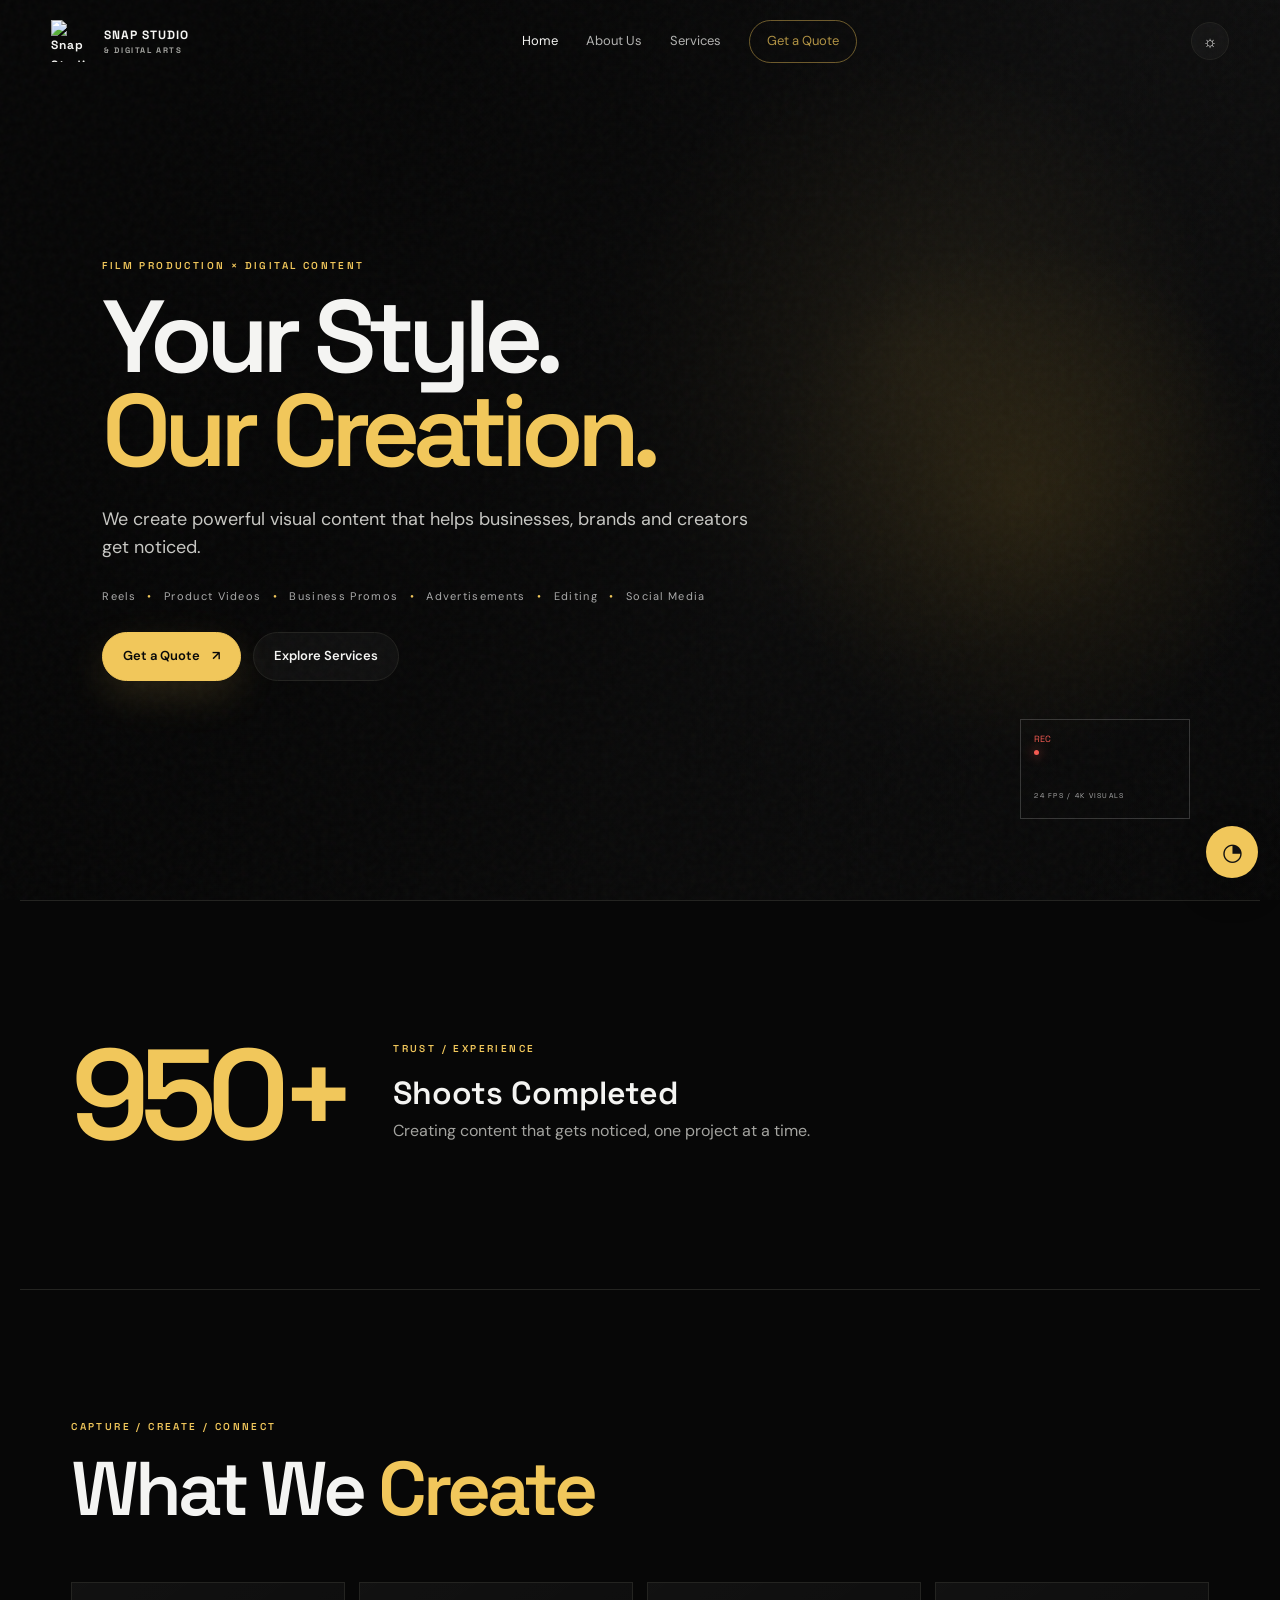
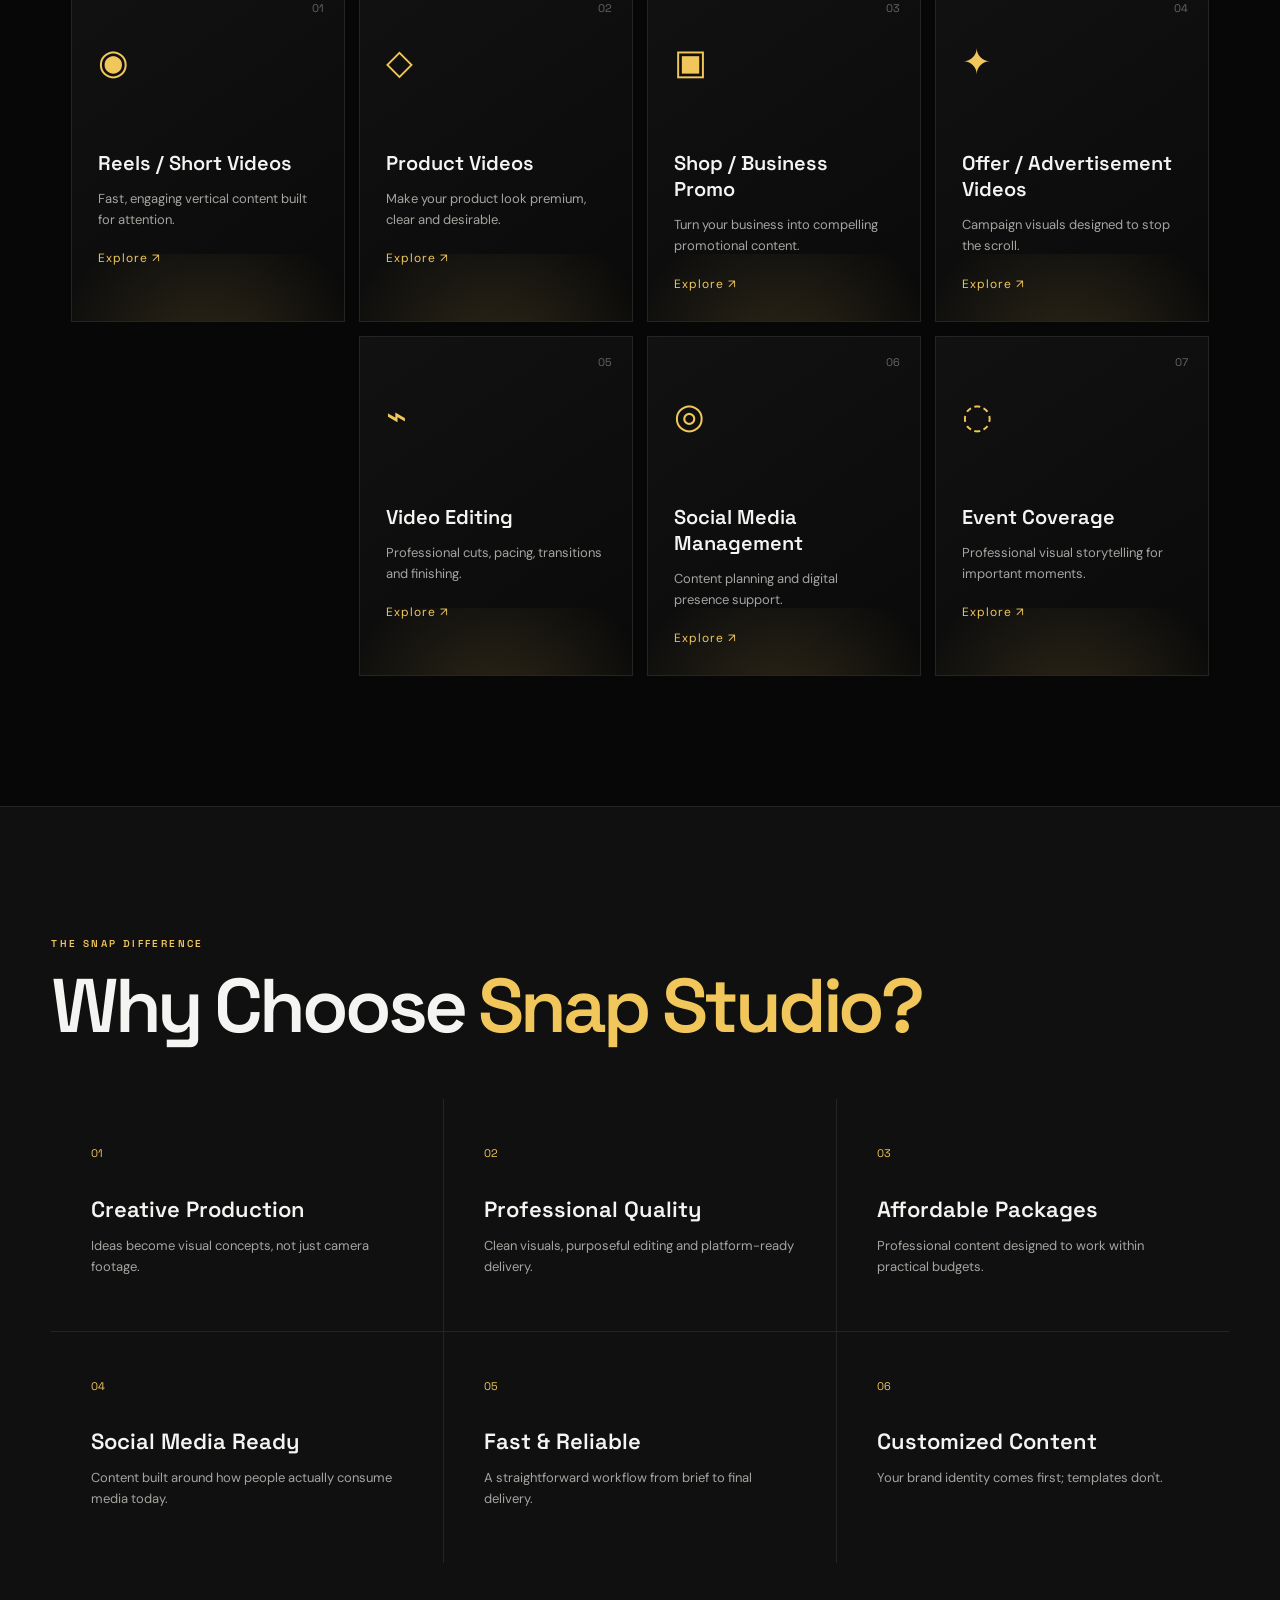
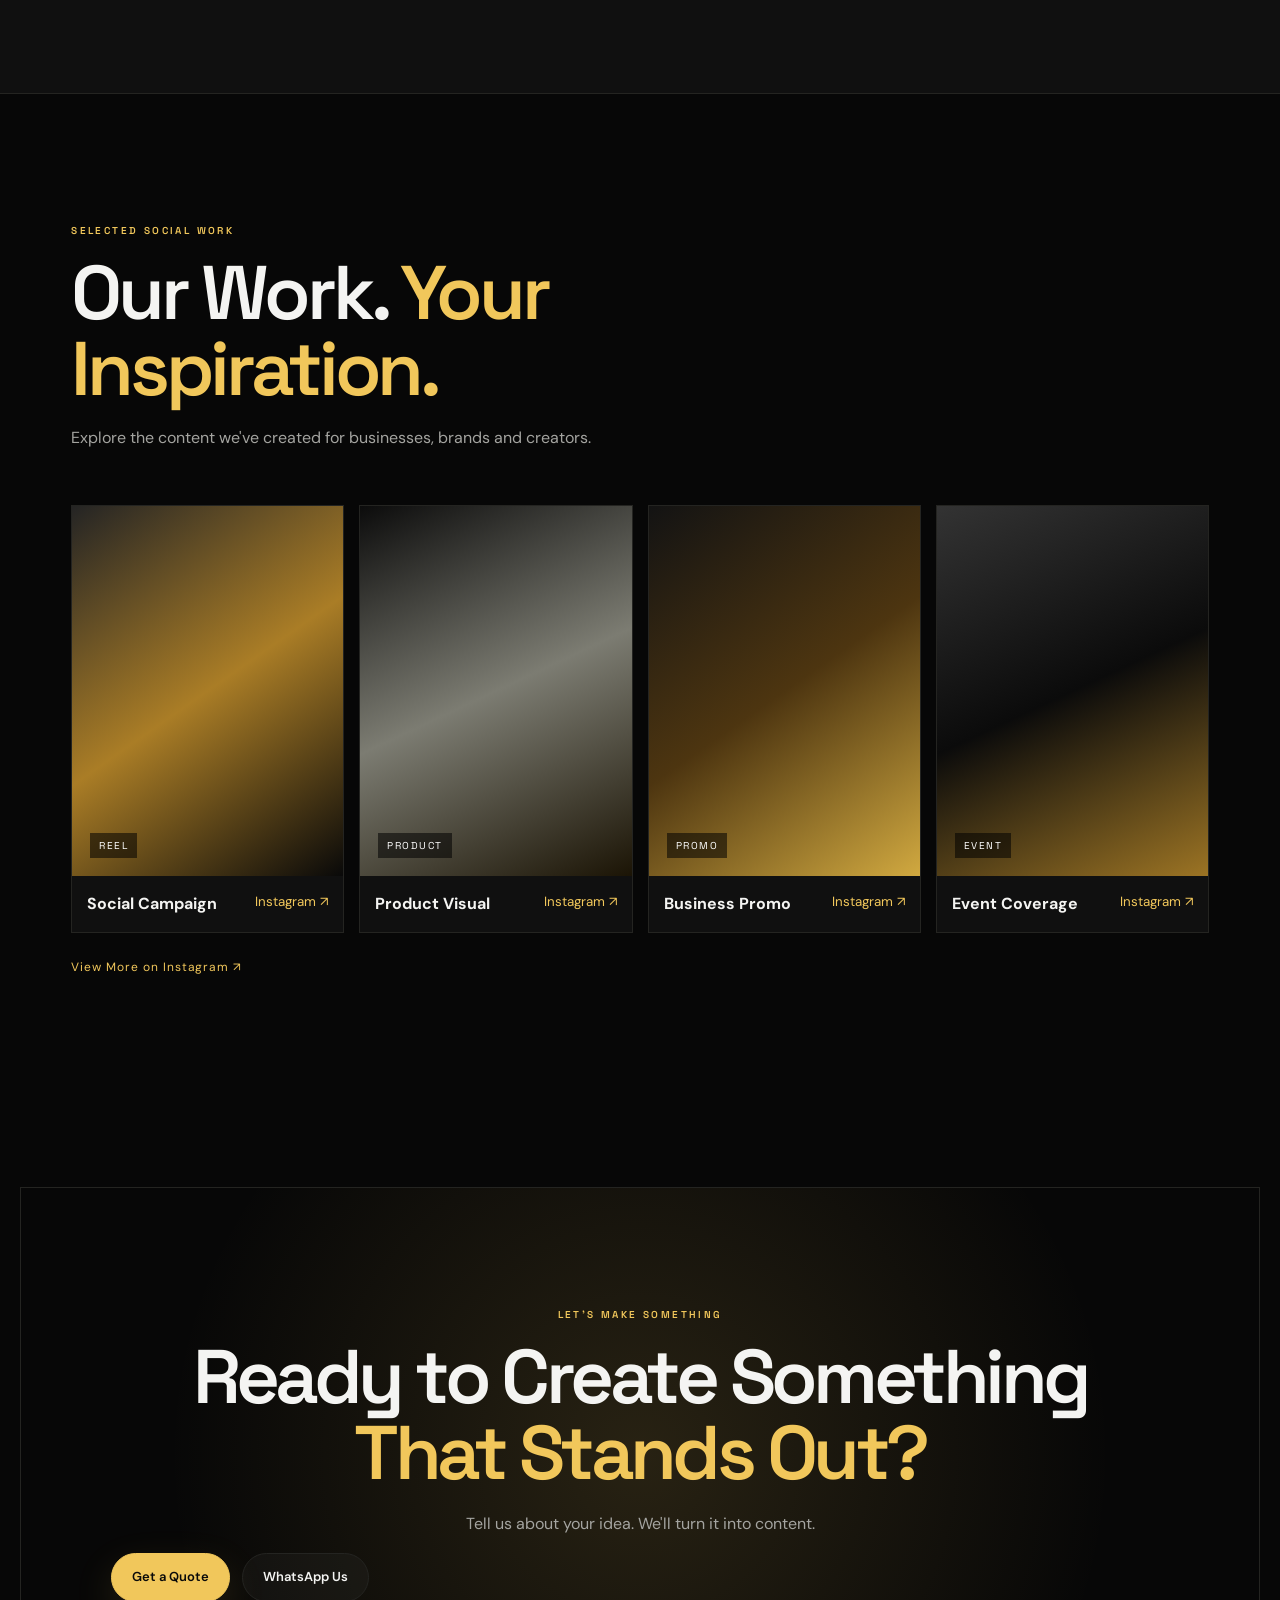
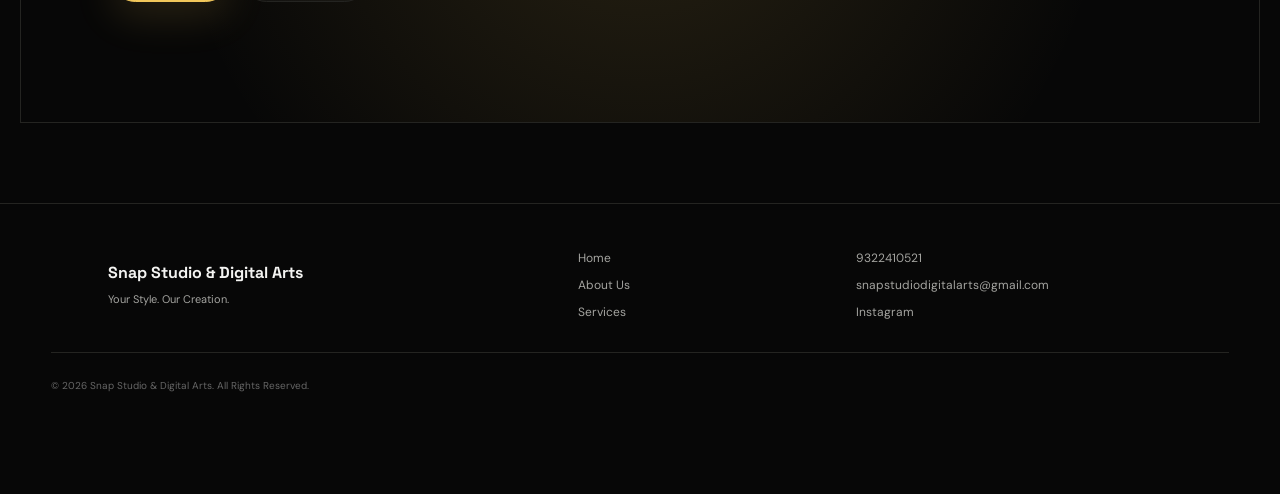
==== index.html @ 101f5b65 "Add files via upload" ====
<!doctype html>
<html lang="en">
<head>
  <meta charset="utf-8">
  <meta name="viewport" content="width=device-width, initial-scale=1">
  <title>Snap Studio & Digital Arts | Video Production & Digital Content</title>
  <meta name="description" content="Snap Studio & Digital Arts creates reels, video production, product videos, business promos, video editing, social media content and event coverage.">
  <meta property="og:title" content="Snap Studio & Digital Arts">
  <meta property="og:description" content="Your Style. Our Creation.">
  <meta property="og:type" content="website">
  <link rel="icon" href="assets/logo.svg" type="image/svg+xml">
  <link rel="preconnect" href="https://fonts.googleapis.com">
  <link rel="preconnect" href="https://fonts.gstatic.com" crossorigin>
  <link href="https://fonts.googleapis.com/css2?family=DM+Sans:wght@400;500;600;700&family=Space+Grotesk:wght@400;500;600;700&display=swap" rel="stylesheet">
  <link rel="stylesheet" href="styles.css">
</head>
<body>
<div id="loader"><img src="assets/logo.svg" alt="Snap Studio logo"><span>SNAP STUDIO</span></div>

<header class="nav">
  <a class="brand" href="index.html"><img src="assets/logo.svg" alt="Snap Studio"><span>SNAP STUDIO<small>& DIGITAL ARTS</small></span></a>
  <nav class="desktop-nav"><a class="active" href="index.html">Home</a><a href="about.html">About Us</a><a href="services.html">Services</a><a class="nav-cta" href="services.html#quote">Get a Quote</a></nav>
  <div class="nav-tools"><button id="themeToggle" aria-label="Toggle theme">☼</button><button class="menu-btn" id="menuBtn" aria-label="Open menu">☰</button></div>
</header>
<div class="mobile-menu" id="mobileMenu"><a href="index.html">Home</a><a href="about.html">About Us</a><a href="services.html">Services</a><a href="services.html#quote">Get a Quote</a></div>

<main>
<section class="hero cinematic">
  <div class="hero-bg"></div><div class="grain"></div>
  <div class="hero-content reveal">
    <div class="eyebrow">FILM PRODUCTION × DIGITAL CONTENT</div>
    <h1>Your Style.<br><em>Our Creation.</em></h1>
    <p>We create powerful visual content that helps businesses, brands and creators get noticed.</p>
    <div class="hero-tags">Reels <i>•</i> Product Videos <i>•</i> Business Promos <i>•</i> Advertisements <i>•</i> Editing <i>•</i> Social Media</div>
    <div class="actions"><a class="btn gold magnetic" href="services.html#quote">Get a Quote <span>↗</span></a><a class="btn ghost" href="services.html">Explore Services</a></div>
  </div>
  <div class="hero-frame"><span>REC</span><b></b><small>24 FPS / 4K VISUALS</small></div>
</section>

<section class="trust section">
  <div class="trust-number" data-count="1000">0+</div>
  <div><span class="eyebrow">TRUST / EXPERIENCE</span><h2>Shoots Completed</h2><p>Creating content that gets noticed, one project at a time.</p></div>
</section>

<section class="section">
  <div class="section-head reveal"><span class="eyebrow">CAPTURE / CREATE / CONNECT</span><h2>What We <em>Create</em></h2></div>
  <div class="service-grid">
    <article class="service-card reveal"><span class="num">01</span><div class="icon">◉</div><h3>Reels / Short Videos</h3><p>Fast, engaging vertical content built for attention.</p><a href="services.html#reels">Explore ↗</a></article>
    <article class="service-card reveal"><span class="num">02</span><div class="icon">◇</div><h3>Product Videos</h3><p>Make your product look premium, clear and desirable.</p><a href="services.html#additional">Explore ↗</a></article>
    <article class="service-card reveal"><span class="num">03</span><div class="icon">▣</div><h3>Shop / Business Promo</h3><p>Turn your business into compelling promotional content.</p><a href="services.html#additional">Explore ↗</a></article>
    <article class="service-card reveal"><span class="num">04</span><div class="icon">✦</div><h3>Offer / Advertisement Videos</h3><p>Campaign visuals designed to stop the scroll.</p><a href="services.html#additional">Explore ↗</a></article>
    <article class="service-card reveal"><span class="num">05</span><div class="icon">⌁</div><h3>Video Editing</h3><p>Professional cuts, pacing, transitions and finishing.</p><a href="services.html#editing">Explore ↗</a></article>
    <article class="service-card reveal"><span class="num">06</span><div class="icon">◎</div><h3>Social Media Management</h3><p>Content planning and digital presence support.</p><a href="services.html#additional">Explore ↗</a></article>
    <article class="service-card reveal"><span class="num">07</span><div class="icon">◌</div><h3>Event Coverage</h3><p>Professional visual storytelling for important moments.</p><a href="services.html#additional">Explore ↗</a></article>
  </div>
</section>

<section class="section dark-panel">
  <div class="section-head reveal"><span class="eyebrow">THE SNAP DIFFERENCE</span><h2>Why Choose <em>Snap Studio?</em></h2></div>
  <div class="feature-grid">
    <div class="feature reveal"><b>01</b><h3>Creative Production</h3><p>Ideas become visual concepts, not just camera footage.</p></div>
    <div class="feature reveal"><b>02</b><h3>Professional Quality</h3><p>Clean visuals, purposeful editing and platform-ready delivery.</p></div>
    <div class="feature reveal"><b>03</b><h3>Affordable Packages</h3><p>Professional content designed to work within practical budgets.</p></div>
    <div class="feature reveal"><b>04</b><h3>Social Media Ready</h3><p>Content built around how people actually consume media today.</p></div>
    <div class="feature reveal"><b>05</b><h3>Fast & Reliable</h3><p>A straightforward workflow from brief to final delivery.</p></div>
    <div class="feature reveal"><b>06</b><h3>Customized Content</h3><p>Your brand identity comes first; templates don't.</p></div>
  </div>
</section>

<section class="section work">
  <div class="section-head reveal"><span class="eyebrow">SELECTED SOCIAL WORK</span><h2>Our Work. <em>Your Inspiration.</em></h2><p>Explore the content we've created for businesses, brands and creators.</p></div>
  <div class="work-grid">
    <a class="work-card reveal" href="https://www.instagram.com/Snap_studio_digital_arts/" target="_blank" rel="noopener"><div class="work-img w1"><span>REEL</span></div><div><b>Social Campaign</b><small>Instagram ↗</small></div></a>
    <a class="work-card reveal" href="https://www.instagram.com/Snap_studio_digital_arts/" target="_blank" rel="noopener"><div class="work-img w2"><span>PRODUCT</span></div><div><b>Product Visual</b><small>Instagram ↗</small></div></a>
    <a class="work-card reveal" href="https://www.instagram.com/Snap_studio_digital_arts/" target="_blank" rel="noopener"><div class="work-img w3"><span>PROMO</span></div><div><b>Business Promo</b><small>Instagram ↗</small></div></a>
    <a class="work-card reveal" href="https://www.instagram.com/Snap_studio_digital_arts/" target="_blank" rel="noopener"><div class="work-img w4"><span>EVENT</span></div><div><b>Event Coverage</b><small>Instagram ↗</small></div></a>
  </div>
  <a class="text-link" href="https://www.instagram.com/Snap_studio_digital_arts/" target="_blank" rel="noopener">View More on Instagram ↗</a>
</section>

<section class="cta cinematic reveal">
  <div class="cta-glow"></div><span class="eyebrow">LET'S MAKE SOMETHING</span><h2>Ready to Create Something<br><em>That Stands Out?</em></h2><p>Tell us about your idea. We'll turn it into content.</p><div class="actions"><a class="btn gold magnetic" href="services.html#quote">Get a Quote</a><a class="btn ghost" href="https://wa.me/919322410521?text=Hi%20Snap%20Studio%20%26%20Digital%20Arts%2C%20I%20would%20like%20to%20discuss%20a%20project." target="_blank">WhatsApp Us</a></div>
</section>
</main>

<footer><div class="footer-brand"><img src="assets/logo.svg" alt=""><div><strong>Snap Studio & Digital Arts</strong><span>Your Style. Our Creation.</span></div></div><div class="footer-links"><a href="index.html">Home</a><a href="about.html">About Us</a><a href="services.html">Services</a></div><div class="footer-contact"><a href="tel:+919322410521">9322410521</a><a href="mailto:snapstudiodigitalarts@gmail.com">snapstudiodigitalarts@gmail.com</a><a href="https://www.instagram.com/Snap_studio_digital_arts/" target="_blank">Instagram</a></div><div class="copyright">© 2026 Snap Studio & Digital Arts. All Rights Reserved.</div></footer>
<div class="mobile-bar"><a href="https://wa.me/919322410521" target="_blank">WhatsApp</a><a href="tel:+919322410521">Call</a><a href="services.html#quote">Get Quote</a></div>
<a class="wa-float" href="https://wa.me/919322410521" target="_blank" aria-label="WhatsApp">◔</a>
<script src="script.js"></script>
</body></html>
---- styles.css ----
:root{--bg:#070707;--panel:#101010;--text:#f4f4f2;--muted:#a4a4a0;--line:#242421;--gold:#f1c75b;--gold2:#b88920;--shadow:0 30px 90px rgba(0,0,0,.4);--max:1240px}
*{box-sizing:border-box}html{scroll-behavior:smooth}body{margin:0;background:var(--bg);color:var(--text);font-family:"DM Sans",sans-serif;line-height:1.6;overflow-x:hidden}body.light{--bg:#f5f3ee;--panel:#fff;--text:#111;--muted:#5e5e5a;--line:#ddd9cf;--shadow:0 30px 90px rgba(0,0,0,.12)}
a{color:inherit;text-decoration:none}button,input,select,textarea{font:inherit}.nav{position:fixed;top:0;left:0;right:0;z-index:50;display:flex;align-items:center;justify-content:space-between;padding:20px 4vw;transition:.35s}.nav.scrolled{background:rgba(7,7,7,.78);backdrop-filter:blur(18px);border-bottom:1px solid var(--line)}body.light .nav.scrolled{background:rgba(245,243,238,.82)}
.brand{display:flex;align-items:center;gap:11px;font-family:"Space Grotesk";font-weight:700;letter-spacing:.08em;font-size:12px}.brand img{width:42px;height:42px}.brand small{display:block;color:var(--muted);font-size:8px;letter-spacing:.2em;margin-top:-2px}.desktop-nav{display:flex;gap:28px;align-items:center;font-size:13px}.desktop-nav a{opacity:.72;transition:.25s}.desktop-nav a:hover,.desktop-nav .active{opacity:1}.nav-cta{border:1px solid rgba(241,199,91,.6);padding:10px 17px;border-radius:999px!important;color:var(--gold)!important}.nav-tools{display:flex;gap:8px;align-items:center}.nav-tools button,.menu-btn{border:1px solid var(--line);background:rgba(255,255,255,.03);color:var(--text);border-radius:50%;width:38px;height:38px;cursor:pointer}.menu-btn{display:none}.mobile-menu{display:none}
#loader{position:fixed;inset:0;background:#050505;z-index:100;display:grid;place-items:center;align-content:center;gap:10px;transition:opacity .7s,visibility .7s}.loaded #loader{opacity:0;visibility:hidden}.loaded{overflow:auto}#loader img{width:90px;animation:loaderPulse 1.5s infinite}.loaded #loader img{animation:none}@keyframes loaderPulse{50%{transform:scale(1.08);filter:drop-shadow(0 0 20px rgba(241,199,91,.35))}}#loader span{font:700 11px "Space Grotesk";letter-spacing:.28em;color:#aaa}
.hero,.page-hero{min-height:100vh;position:relative;display:flex;align-items:center;padding:140px 8vw 100px;overflow:hidden}.hero-bg{position:absolute;inset:0;background:radial-gradient(circle at 70% 40%,rgba(241,199,91,.15),transparent 28%),linear-gradient(120deg,#050505 15%,#111 60%,#060606);transform:scale(1.06)}.hero-bg:after{content:"";position:absolute;inset:0;background:linear-gradient(90deg,#050505 0%,rgba(5,5,5,.72) 48%,rgba(5,5,5,.2)),radial-gradient(circle at 78% 55%,rgba(255,196,55,.16),transparent 22%)}.about-bg{background:radial-gradient(circle at 70% 50%,rgba(241,199,91,.16),transparent 25%),linear-gradient(130deg,#060606,#16120a,#050505)}.service-bg{background:radial-gradient(circle at 70% 35%,rgba(241,199,91,.18),transparent 26%),linear-gradient(135deg,#060606,#17130b,#050505)}.grain{position:absolute;inset:0;opacity:.07;background-image:url("data:image/svg+xml,%3Csvg viewBox='0 0 160 160' xmlns='http://www.w3.org/2000/svg'%3E%3Cfilter id='n'%3E%3CfeTurbulence type='fractalNoise' baseFrequency='.9' numOctaves='3' stitchTiles='stitch'/%3E%3C/filter%3E%3Crect width='100%25' height='100%25' filter='url(%23n)' opacity='.5'/%3E%3C/svg%3E")}.hero-content{position:relative;z-index:2;max-width:920px}.eyebrow{display:block;color:var(--gold);font:600 10px "Space Grotesk";letter-spacing:.24em;text-transform:uppercase;margin-bottom:18px}.hero h1,.page-hero h1{font:600 clamp(58px,8vw,118px)/.91 "Space Grotesk";letter-spacing:-.07em;margin:0 0 28px}.hero h1 em,.page-hero h1 em,h2 em{font-style:normal;color:var(--gold)}.hero p,.page-hero p{font-size:18px;color:#c7c7c3;max-width:650px}.hero-tags{font-size:11px;letter-spacing:.12em;color:#aaa;margin:26px 0}.hero-tags i{color:var(--gold);font-style:normal;margin:0 7px}.actions{display:flex;gap:12px;flex-wrap:wrap}.btn{display:inline-flex;align-items:center;justify-content:center;gap:12px;border:1px solid var(--line);padding:13px 20px;border-radius:999px;font-weight:600;font-size:13px;transition:.3s;cursor:pointer}.btn:hover{transform:translateY(-3px)}.btn.gold{background:var(--gold);color:#090909;border-color:var(--gold);box-shadow:0 15px 40px rgba(241,199,91,.14)}.btn.ghost{background:rgba(255,255,255,.03)}.hero-frame{position:absolute;right:7vw;bottom:9vh;width:170px;height:100px;border:1px solid rgba(255,255,255,.18);padding:13px;font:9px "Space Grotesk";color:#aaa;z-index:2}.hero-frame span{color:#f45b52}.hero-frame b{display:block;width:5px;height:5px;background:#f45b52;border-radius:50%;margin:5px 0 34px;box-shadow:0 0 12px #f45b52}.hero-frame small{font-size:7px;letter-spacing:.18em}
.section{max-width:var(--max);margin:auto;padding:130px 4vw}.section-head{max-width:760px;margin-bottom:55px}.section-head h2,.story-copy h2,.founder-copy h2,.digital-era h2,.quote-copy h2{font:600 clamp(42px,6vw,76px)/1 "Space Grotesk";letter-spacing:-.055em;margin:0 0 18px}.section-head p,.muted{color:var(--muted)}.trust{display:flex;gap:45px;align-items:center;border-bottom:1px solid var(--line);border-top:1px solid var(--line)}.trust-number{font:600 clamp(70px,10vw,130px)/1 "Space Grotesk";letter-spacing:-.08em;color:var(--gold);white-space:nowrap}.trust h2{margin:0;font:600 32px "Space Grotesk"}.trust p{color:var(--muted);margin:5px 0}
.service-grid{display:grid;grid-template-columns:repeat(4,1fr);gap:14px}.service-card{min-height:300px;border:1px solid var(--line);background:linear-gradient(145deg,rgba(255,255,255,.045),rgba(255,255,255,.012));padding:26px;position:relative;overflow:hidden;transition:.45s}.service-card:before{content:"";position:absolute;inset:auto -30% -50% -30%;height:70%;background:radial-gradient(circle,rgba(241,199,91,.16),transparent 65%);transition:.5s}.service-card:hover{transform:translateY(-8px);border-color:rgba(241,199,91,.35);box-shadow:var(--shadow)}.service-card:hover:before{transform:translateY(-30px)}.service-card:nth-child(5){grid-column:2}.service-card .num{position:absolute;right:20px;top:18px;color:#666;font:11px "Space Grotesk"}.icon{font-size:35px;color:var(--gold);margin:25px 0 60px}.service-card h3{font:600 20px "Space Grotesk";margin:0 0 8px;position:relative}.service-card p{font-size:13px;color:var(--muted);position:relative}.service-card a,.text-link{color:var(--gold);font-size:12px;letter-spacing:.08em;position:relative}
.dark-panel{max-width:none;background:var(--panel);border-top:1px solid var(--line);border-bottom:1px solid var(--line)}.dark-panel>*{max-width:var(--max);margin-left:auto;margin-right:auto}.feature-grid{display:grid;grid-template-columns:repeat(3,1fr);gap:1px;background:var(--line)}.feature{background:var(--panel);padding:40px;min-height:210px}.feature b{color:var(--gold);font:11px "Space Grotesk"}.feature h3{font:600 22px "Space Grotesk";margin:30px 0 8px}.feature p{color:var(--muted);font-size:13px}
.work-grid{display:grid;grid-template-columns:repeat(4,1fr);gap:15px}.work-card{display:block;border:1px solid var(--line);background:var(--panel);overflow:hidden}.work-img{height:370px;display:flex;align-items:flex-end;padding:18px;background-size:cover;background-position:center;transition:.6s}.work-card:hover .work-img{transform:scale(1.04)}.work-img span{font:10px "Space Grotesk";letter-spacing:.15em;color:#fff;background:rgba(0,0,0,.55);padding:6px 9px}.w1{background:linear-gradient(145deg,#242424,#aa7d26,#090909)}.w2{background:linear-gradient(155deg,#0c0c0c,#7c7c72,#1b1405)}.w3{background:linear-gradient(145deg,#131313,#4d3510,#d1a940)}.w4{background:linear-gradient(155deg,#333,#0b0b0b,#9c7424)}.work-card>div:last-child{display:flex;justify-content:space-between;padding:15px}.work-card small{color:var(--gold)}.work>.text-link{display:block;margin-top:25px}
.cta{max-width:var(--max);margin:80px auto;padding:120px 7vw;text-align:center;position:relative;border:1px solid var(--line);overflow:hidden}.cta-glow{position:absolute;inset:-50%;background:radial-gradient(circle,rgba(241,199,91,.14),transparent 35%);animation:drift 8s ease-in-out infinite alternate}@keyframes drift{to{transform:translate(8%,4%) scale(1.15)}}.cta>*:not(.cta-glow){position:relative}.cta h2{font:600 clamp(45px,6vw,76px)/1 "Space Grotesk";letter-spacing:-.06em;margin:0 0 20px}.cta p{color:var(--muted)}
.page-hero{min-height:78vh}.page-hero h1{font-size:clamp(48px,7vw,95px);max-width:1100px}.story{display:grid;grid-template-columns:1fr 2fr;gap:80px}.vertical-line{height:180px;width:1px;background:linear-gradient(var(--gold),transparent);margin-top:35px}.story-copy p{font-size:18px;color:var(--muted);max-width:800px}.founder{display:grid;grid-template-columns:1fr 1fr;gap:80px;align-items:center}.portrait-placeholder{height:560px;border:1px solid var(--line);display:flex;flex-direction:column;align-items:center;justify-content:center;background:radial-gradient(circle,rgba(241,199,91,.16),transparent 35%),linear-gradient(145deg,#191919,#070707);font-family:"Space Grotesk";letter-spacing:.25em}.portrait-placeholder span{font-size:70px;color:var(--gold)}.portrait-placeholder b{font-size:10px;color:#888}.role{color:var(--gold);font-weight:600}.steps{display:grid;grid-template-columns:repeat(4,1fr);gap:0;border-top:1px solid var(--line)}.step{padding:35px 25px;border-right:1px solid var(--line)}.step:last-child{border:0}.step span{color:var(--gold);font:12px "Space Grotesk"}.step h3{font:600 25px "Space Grotesk";margin:55px 0 8px}.step p{color:var(--muted);font-size:13px}.era-card{min-height:500px;border:1px solid var(--line);padding:70px;position:relative;overflow:hidden;background:radial-gradient(circle at 75% 50%,rgba(241,199,91,.14),transparent 28%),var(--panel)}.era-card p{max-width:650px;color:var(--muted);font-size:18px}.era-orbit{position:absolute;right:8%;top:50%;width:290px;height:290px;border:1px solid rgba(241,199,91,.3);border-radius:50%;animation:spin 20s linear infinite}.era-orbit span{position:absolute;background:var(--panel);border:1px solid var(--line);padding:7px 10px;font:9px "Space Grotesk";color:var(--gold)}.era-orbit span:nth-child(1){top:-10px;left:110px}.era-orbit span:nth-child(2){right:-30px;top:130px}.era-orbit span:nth-child(3){bottom:-10px;left:90px}.era-orbit span:nth-child(4){left:-30px;top:130px}@keyframes spin{to{transform:rotate(360deg)}}.compact{padding:90px 30px}
.pricing-grid,.compare-grid{display:grid;grid-template-columns:repeat(3,1fr);gap:16px}.price-card,.compare-card{border:1px solid var(--line);padding:35px;position:relative;background:var(--panel);transition:.35s}.price-card:hover,.compare-card:hover{transform:translateY(-7px);border-color:rgba(241,199,91,.4)}.price-card.popular{border-color:rgba(241,199,91,.6);box-shadow:0 25px 70px rgba(241,199,91,.08)}.badge{position:absolute;right:18px;top:18px;font:9px "Space Grotesk";letter-spacing:.1em;background:var(--gold);color:#111;padding:6px 8px}.tier{font:11px "Space Grotesk";color:var(--gold);letter-spacing:.2em}.price-card h3,.compare-card h3{font:600 30px "Space Grotesk";margin:45px 0 8px}.price-card p,.compare-card p{color:var(--muted);font-size:13px;min-height:70px}.price{font:600 30px "Space Grotesk";margin:25px 0}.price b{font-size:18px;color:var(--gold);letter-spacing:.15em}.price-card ul{list-style:none;padding:0;color:var(--muted);font-size:12px;min-height:115px}.price-card li{border-top:1px solid var(--line);padding:9px 0}.compare-card>span{color:var(--gold);font:11px "Space Grotesk"}.value-note{font:9px "Space Grotesk";letter-spacing:.15em;color:var(--gold)}.edit-list{border-top:1px solid var(--line);margin-bottom:30px}.edit-row{display:grid;grid-template-columns:50px 1fr auto;gap:20px;align-items:center;padding:22px 0;border-bottom:1px solid var(--line)}.edit-row span{color:var(--gold);font:10px "Space Grotesk"}.edit-row strong{font:500 18px "Space Grotesk"}.edit-row b{color:var(--gold);font:12px "Space Grotesk"}.additional-grid{display:grid;grid-template-columns:repeat(3,1fr);gap:15px;margin-bottom:30px}.additional{border:1px solid var(--line);padding:30px;min-height:190px}.additional h3{font:600 22px "Space Grotesk"}.additional p{color:var(--muted);font-size:13px}.quote-section{display:grid;grid-template-columns:1fr 1fr;gap:80px}.direct-contact{display:flex;gap:20px;flex-wrap:wrap}.direct-contact a{color:var(--gold)}.quote-form{display:grid;grid-template-columns:1fr 1fr;gap:12px}.quote-form input,.quote-form select,.quote-form textarea{width:100%;border:1px solid var(--line);background:var(--panel);color:var(--text);padding:14px 15px;outline:none}.quote-form textarea{grid-column:1/-1;resize:vertical}.quote-form button{border:0}.form-note{grid-column:1/-1;color:var(--gold);font-size:12px}.faq-list{border-top:1px solid var(--line)}details{border-bottom:1px solid var(--line);padding:20px 0}summary{cursor:pointer;font:500 18px "Space Grotesk"}details p{color:var(--muted);max-width:700px}
footer{border-top:1px solid var(--line);padding:45px 4vw 100px;display:grid;grid-template-columns:2fr 1fr 1.5fr;gap:30px;max-width:1400px;margin:auto}.footer-brand{display:flex;gap:12px;align-items:center}.footer-brand img{width:45px}.footer-brand strong{display:block;font-family:"Space Grotesk"}.footer-brand span{font-size:11px;color:var(--muted)}.footer-links,.footer-contact{display:flex;flex-direction:column;gap:8px;font-size:12px;color:var(--muted)}.footer-links a:hover,.footer-contact a:hover{color:var(--gold)}.copyright{grid-column:1/-1;color:#666;font-size:10px;padding-top:25px;border-top:1px solid var(--line)}
.mobile-bar{display:none}.wa-float{position:fixed;right:22px;bottom:22px;z-index:45;width:52px;height:52px;border-radius:50%;display:grid;place-items:center;background:var(--gold);color:#111;font-size:24px;box-shadow:0 12px 35px rgba(0,0,0,.3)}
.reveal{opacity:0;transform:translateY(30px);transition:opacity .8s,transform .8s}.reveal.visible{opacity:1;transform:none}.magnetic{transition:transform .15s}
@media(max-width:900px){.desktop-nav{display:none}.menu-btn{display:block}.mobile-menu{position:fixed;inset:78px 15px auto;z-index:49;background:rgba(10,10,10,.95);backdrop-filter:blur(20px);border:1px solid var(--line);padding:20px;display:none;flex-direction:column;gap:4px}.mobile-menu.open{display:flex}.mobile-menu a{padding:16px;border-bottom:1px solid var(--line);font-family:"Space Grotesk"}.hero,.page-hero{padding:140px 6vw 90px;min-height:90vh}.hero h1,.page-hero h1{font-size:clamp(48px,13vw,78px)}.hero p,.page-hero p{font-size:15px}.hero-frame{display:none}.section{padding:90px 6vw}.service-grid{grid-template-columns:1fr 1fr}.service-card:nth-child(5){grid-column:auto}.feature-grid{grid-template-columns:1fr 1fr}.work-grid{grid-template-columns:1fr 1fr}.work-img{height:300px}.story,.founder,.quote-section{grid-template-columns:1fr;gap:45px}.portrait-placeholder{height:420px}.steps{grid-template-columns:1fr 1fr}.step{border-bottom:1px solid var(--line)}.era-orbit{opacity:.5;right:-90px}.pricing-grid,.compare-grid,.additional-grid{grid-template-columns:1fr}.quote-form{grid-template-columns:1fr}.quote-form textarea,.form-note{grid-column:auto}footer{grid-template-columns:1fr 1fr}.copyright{grid-column:1/-1}.mobile-bar{display:grid;position:fixed;bottom:0;left:0;right:0;z-index:44;grid-template-columns:repeat(3,1fr);background:rgba(8,8,8,.94);backdrop-filter:blur(15px);border-top:1px solid var(--line)}.mobile-bar a{padding:13px 5px;text-align:center;font-size:10px;color:#ddd;border-right:1px solid var(--line)}.mobile-bar a:last-child{color:var(--gold);border:0}.wa-float{display:none}}
@media(max-width:560px){.brand span{display:none}.service-grid,.feature-grid,.work-grid,.steps{grid-template-columns:1fr}.service-card{min-height:260px}.work-img{height:340px}.trust{display:block}.trust-number{font-size:75px}.trust h2{font-size:25px}.hero-tags{line-height:2}.era-card{padding:40px 25px}.era-orbit{display:none}footer{grid-template-columns:1fr}.copyright{grid-column:auto}}
@media(prefers-reduced-motion:reduce){*,*:before,*:after{scroll-behavior:auto!important;animation:none!important;transition:none!important}.reveal{opacity:1;transform:none}}
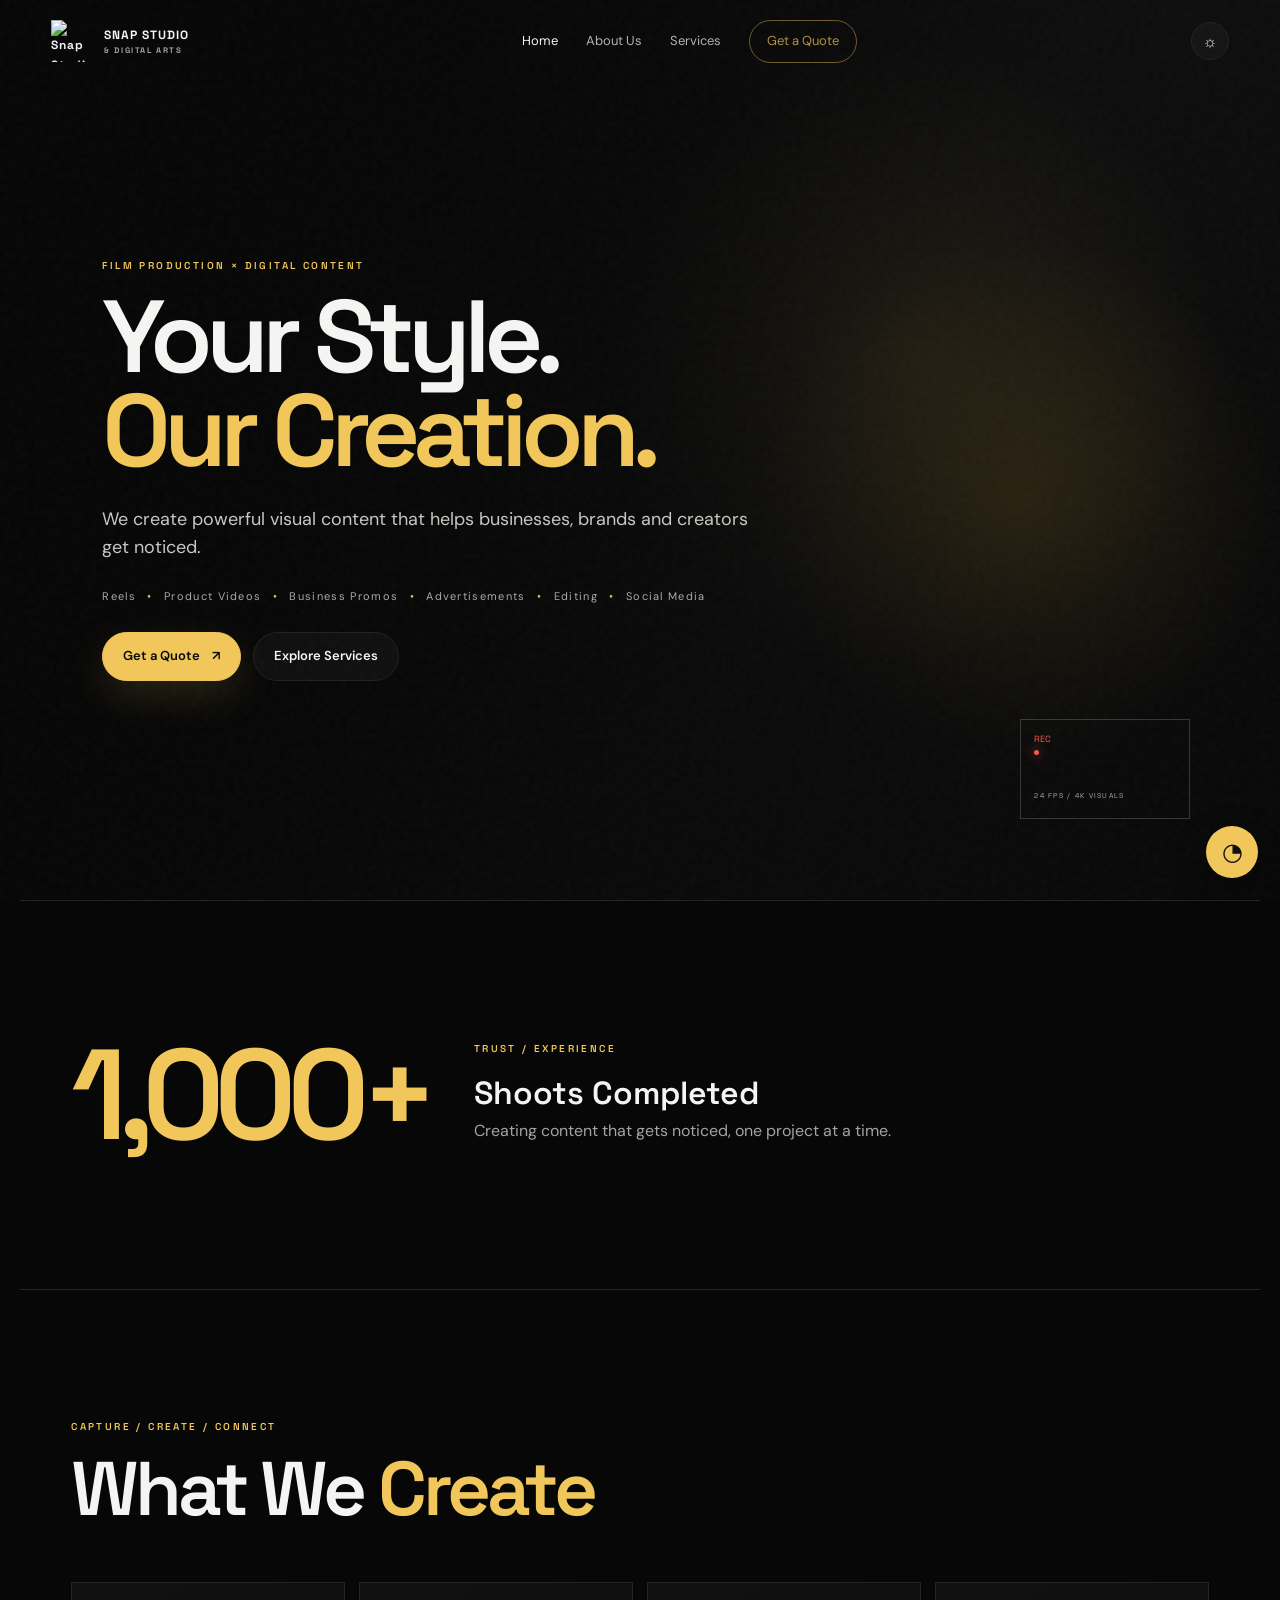
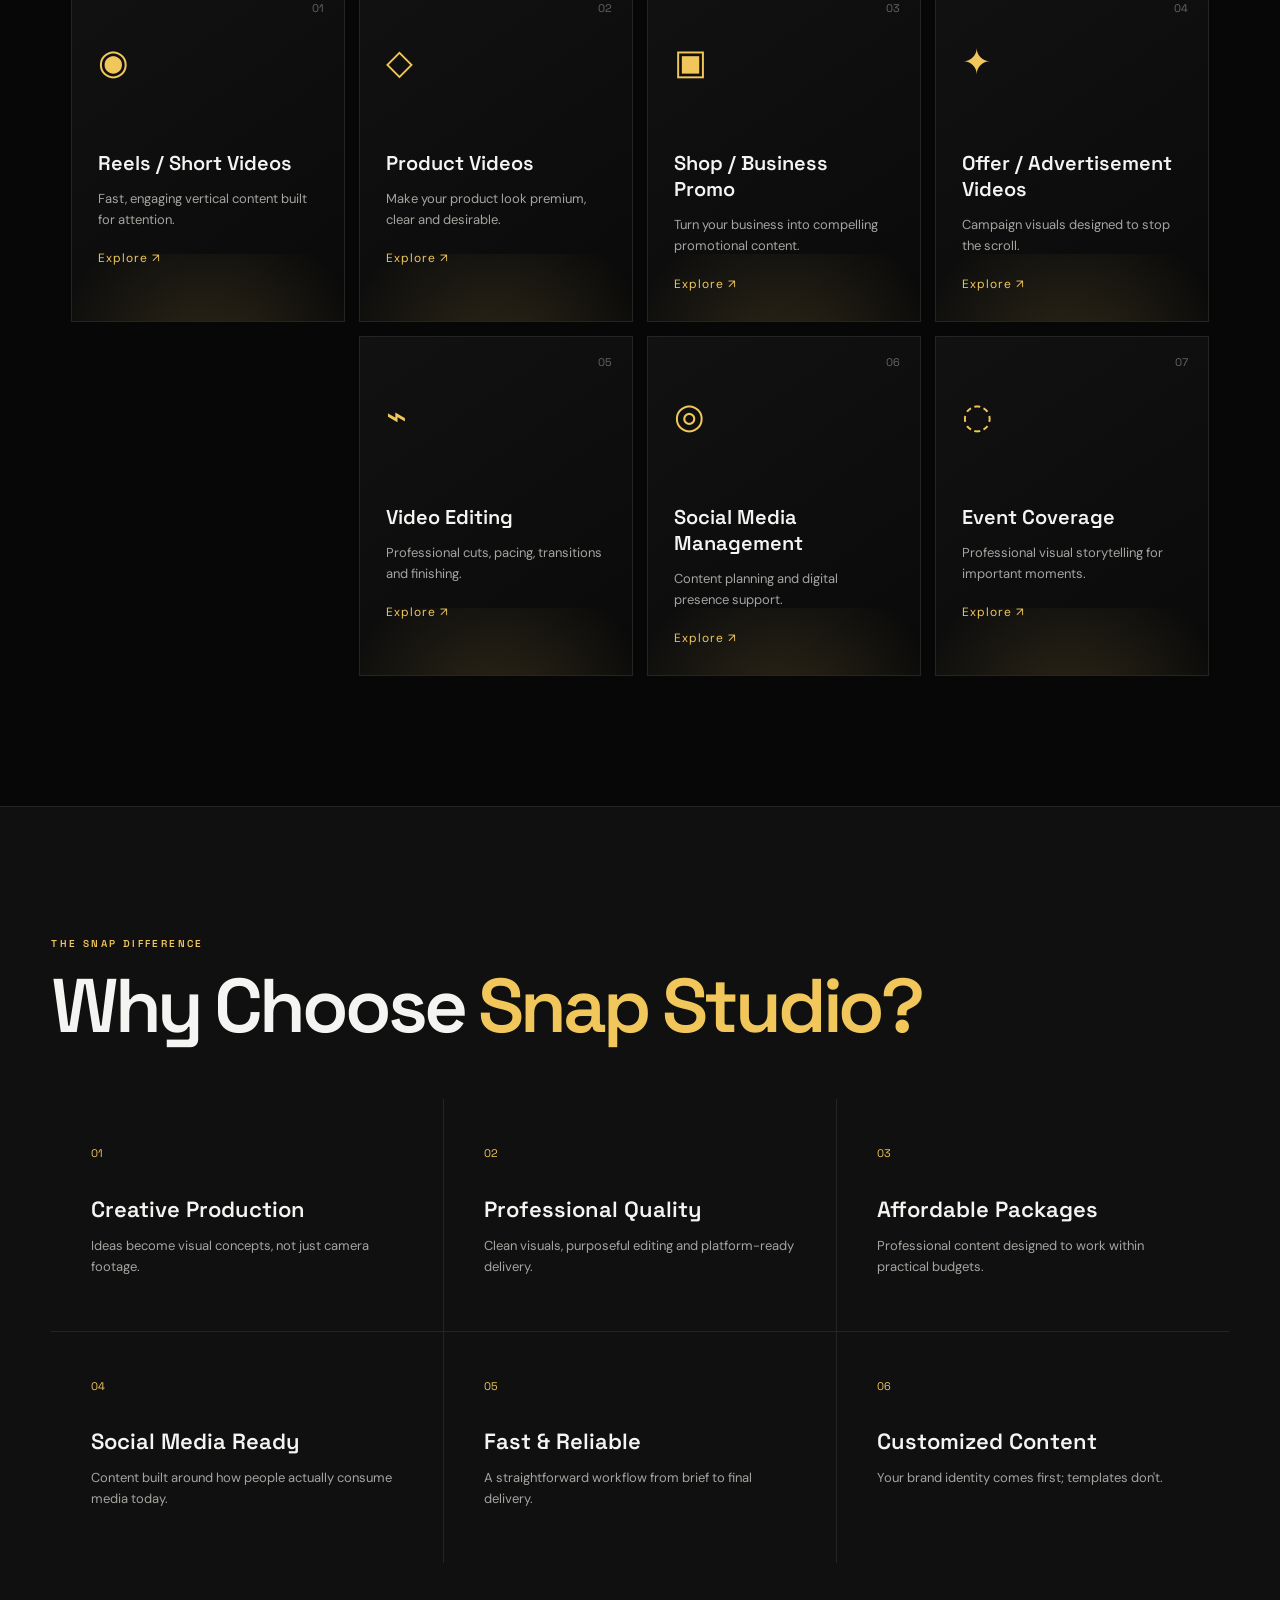
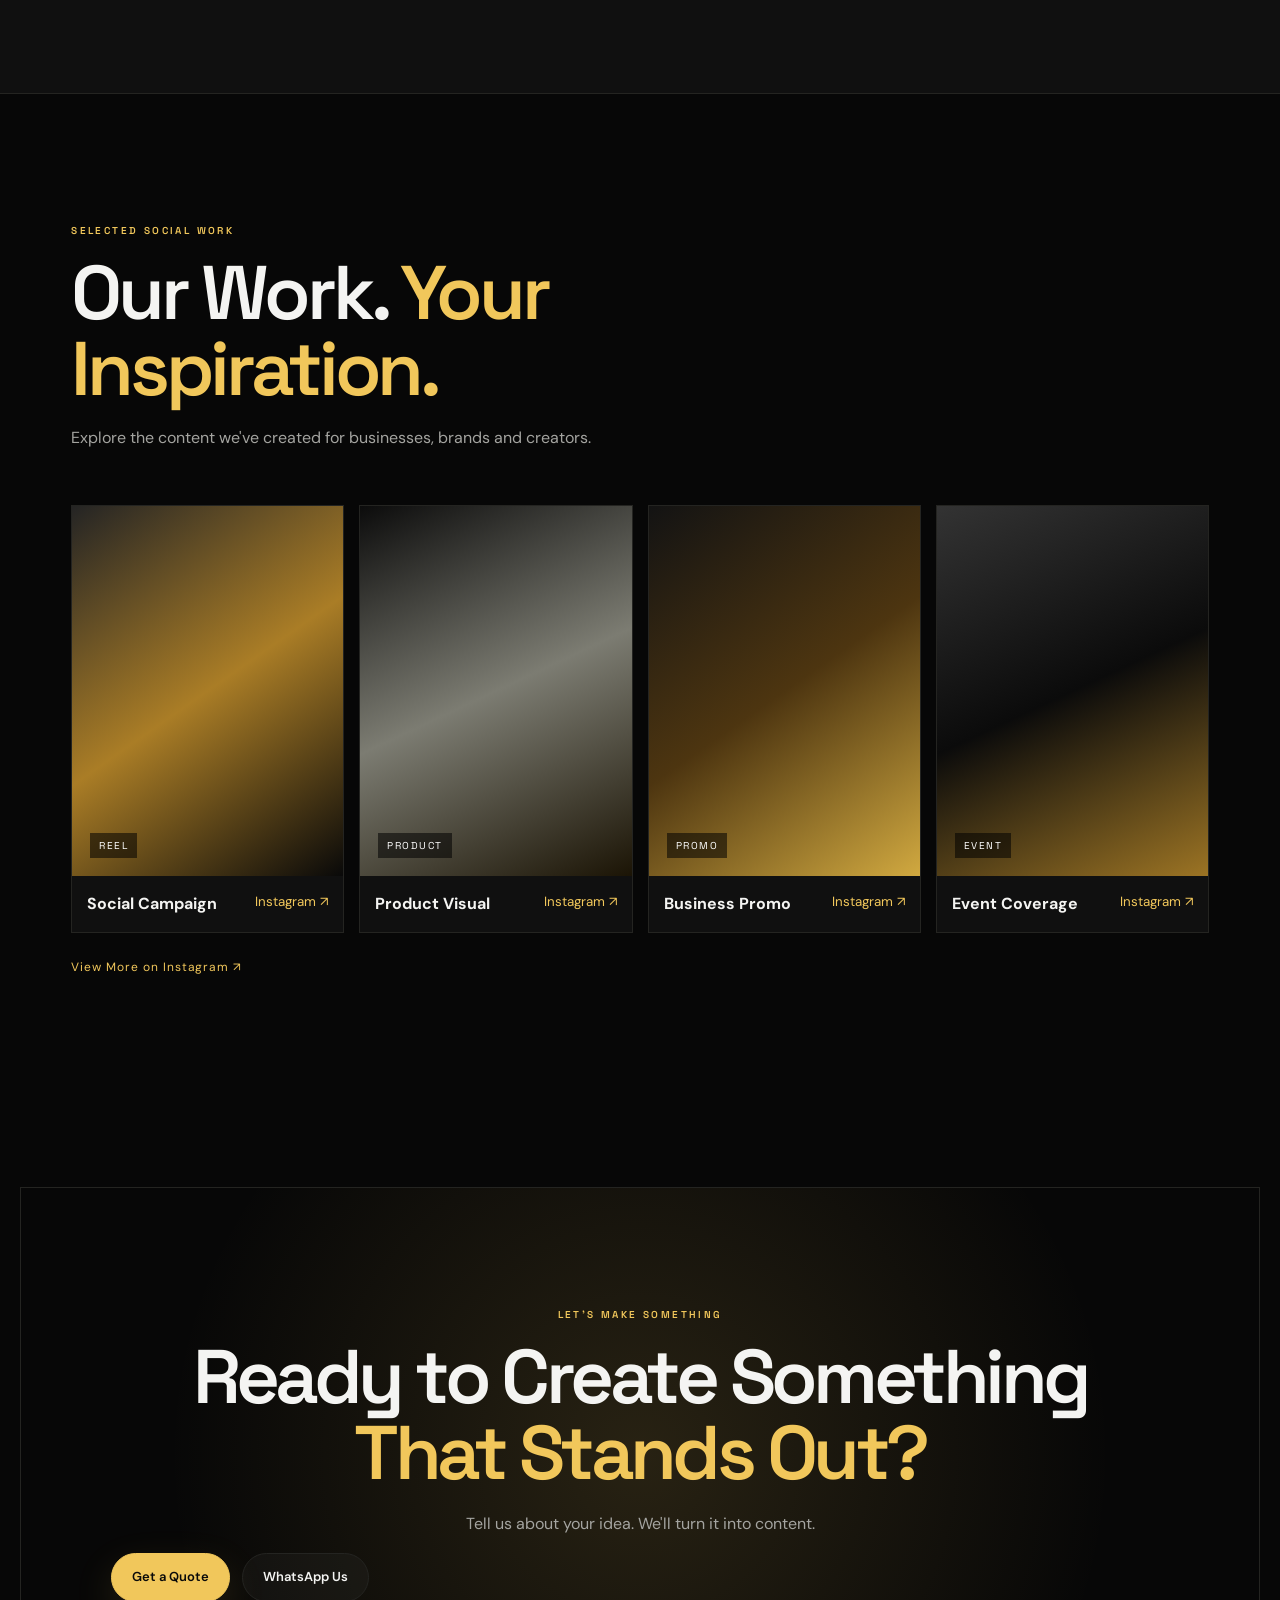
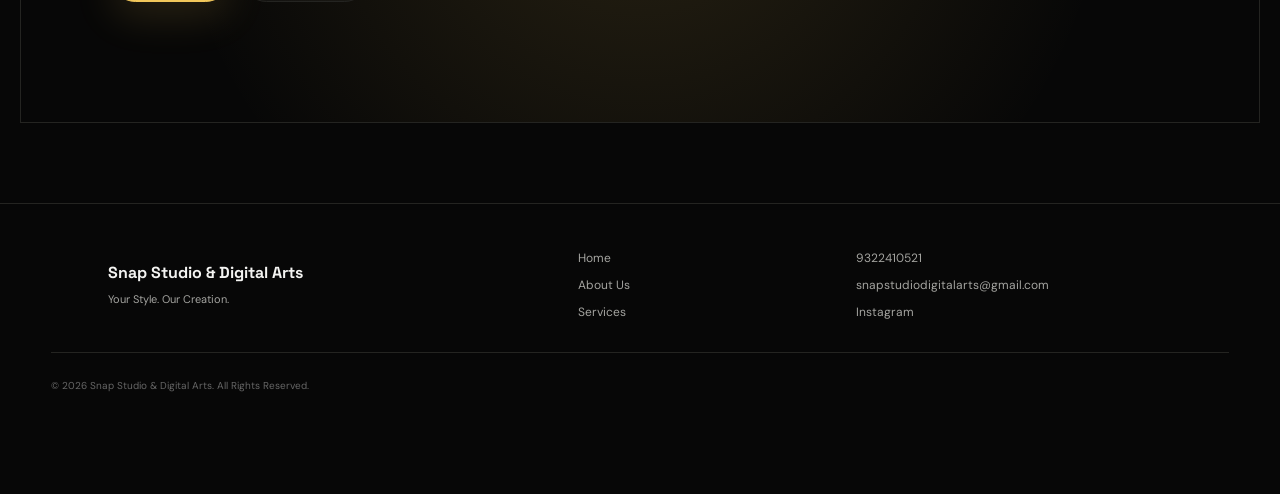
==== commit 4e9bedd4: "Update index.html" ====
--- a/index.html
+++ b/index.html
@@ -8,17 +8,17 @@
   <meta property="og:title" content="Snap Studio & Digital Arts">
   <meta property="og:description" content="Your Style. Our Creation.">
   <meta property="og:type" content="website">
-  <link rel="icon" href="assets/logo.svg" type="image/svg+xml">
+  <link rel="icon" href="logo.svg" type="image/svg+xml">
   <link rel="preconnect" href="https://fonts.googleapis.com">
   <link rel="preconnect" href="https://fonts.gstatic.com" crossorigin>
   <link href="https://fonts.googleapis.com/css2?family=DM+Sans:wght@400;500;600;700&family=Space+Grotesk:wght@400;500;600;700&display=swap" rel="stylesheet">
   <link rel="stylesheet" href="styles.css">
 </head>
 <body>
-<div id="loader"><img src="assets/logo.svg" alt="Snap Studio logo"><span>SNAP STUDIO</span></div>
+<div id="loader"><img src="logo.svg" alt="Snap Studio logo"><span>SNAP STUDIO</span></div>
 
 <header class="nav">
-  <a class="brand" href="index.html"><img src="assets/logo.svg" alt="Snap Studio"><span>SNAP STUDIO<small>& DIGITAL ARTS</small></span></a>
+  <a class="brand" href="index.html"><img src="logo.svg" alt="Snap Studio"><span>SNAP STUDIO<small>& DIGITAL ARTS</small></span></a>
   <nav class="desktop-nav"><a class="active" href="index.html">Home</a><a href="about.html">About Us</a><a href="services.html">Services</a><a class="nav-cta" href="services.html#quote">Get a Quote</a></nav>
   <div class="nav-tools"><button id="themeToggle" aria-label="Toggle theme">☼</button><button class="menu-btn" id="menuBtn" aria-label="Open menu">☰</button></div>
 </header>
@@ -83,8 +83,8 @@
 </section>
 </main>
 
-<footer><div class="footer-brand"><img src="assets/logo.svg" alt=""><div><strong>Snap Studio & Digital Arts</strong><span>Your Style. Our Creation.</span></div></div><div class="footer-links"><a href="index.html">Home</a><a href="about.html">About Us</a><a href="services.html">Services</a></div><div class="footer-contact"><a href="tel:+919322410521">9322410521</a><a href="mailto:snapstudiodigitalarts@gmail.com">snapstudiodigitalarts@gmail.com</a><a href="https://www.instagram.com/Snap_studio_digital_arts/" target="_blank">Instagram</a></div><div class="copyright">© 2026 Snap Studio & Digital Arts. All Rights Reserved.</div></footer>
+<footer><div class="footer-brand"><img src="logo.svg" alt=""><div><strong>Snap Studio & Digital Arts</strong><span>Your Style. Our Creation.</span></div></div><div class="footer-links"><a href="index.html">Home</a><a href="about.html">About Us</a><a href="services.html">Services</a></div><div class="footer-contact"><a href="tel:+919322410521">9322410521</a><a href="mailto:snapstudiodigitalarts@gmail.com">snapstudiodigitalarts@gmail.com</a><a href="https://www.instagram.com/Snap_studio_digital_arts/" target="_blank">Instagram</a></div><div class="copyright">© 2026 Snap Studio & Digital Arts. All Rights Reserved.</div></footer>
 <div class="mobile-bar"><a href="https://wa.me/919322410521" target="_blank">WhatsApp</a><a href="tel:+919322410521">Call</a><a href="services.html#quote">Get Quote</a></div>
 <a class="wa-float" href="https://wa.me/919322410521" target="_blank" aria-label="WhatsApp">◔</a>
 <script src="script.js"></script>
-</body></html>+</body></html>
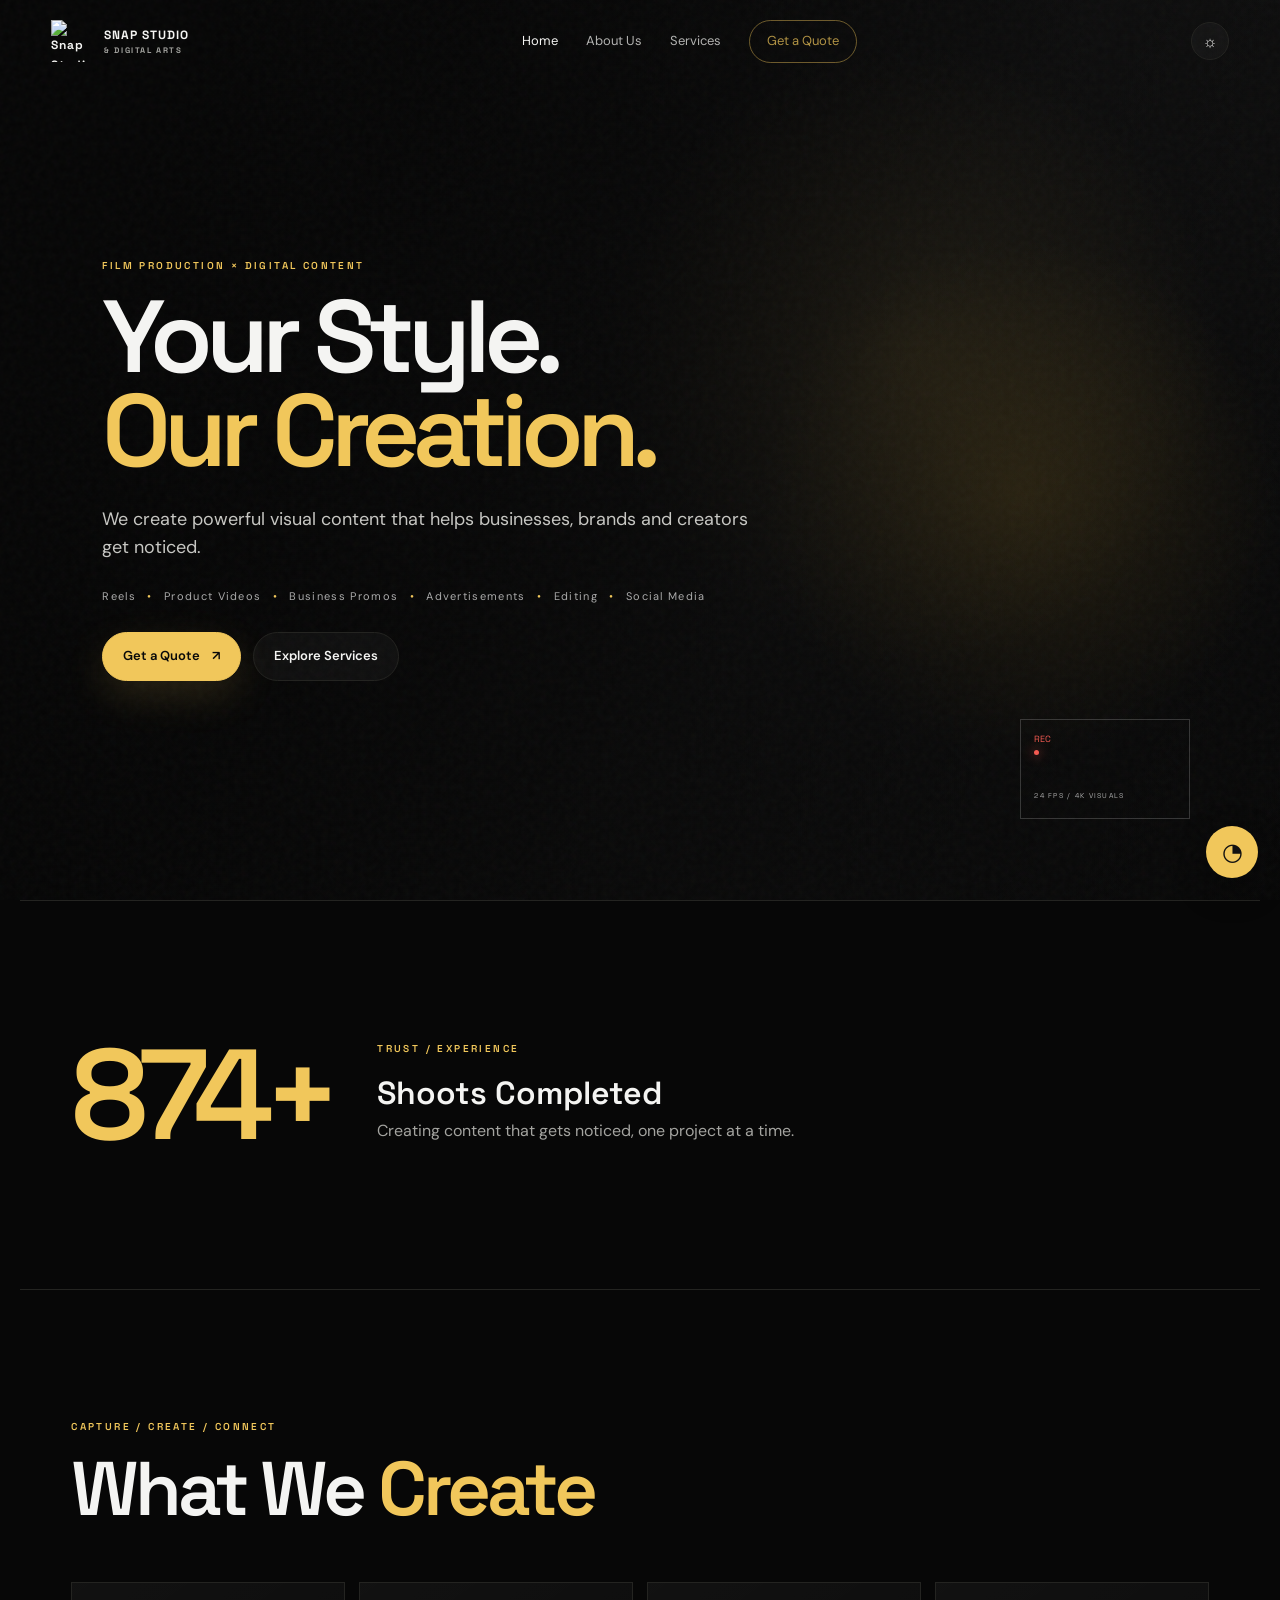
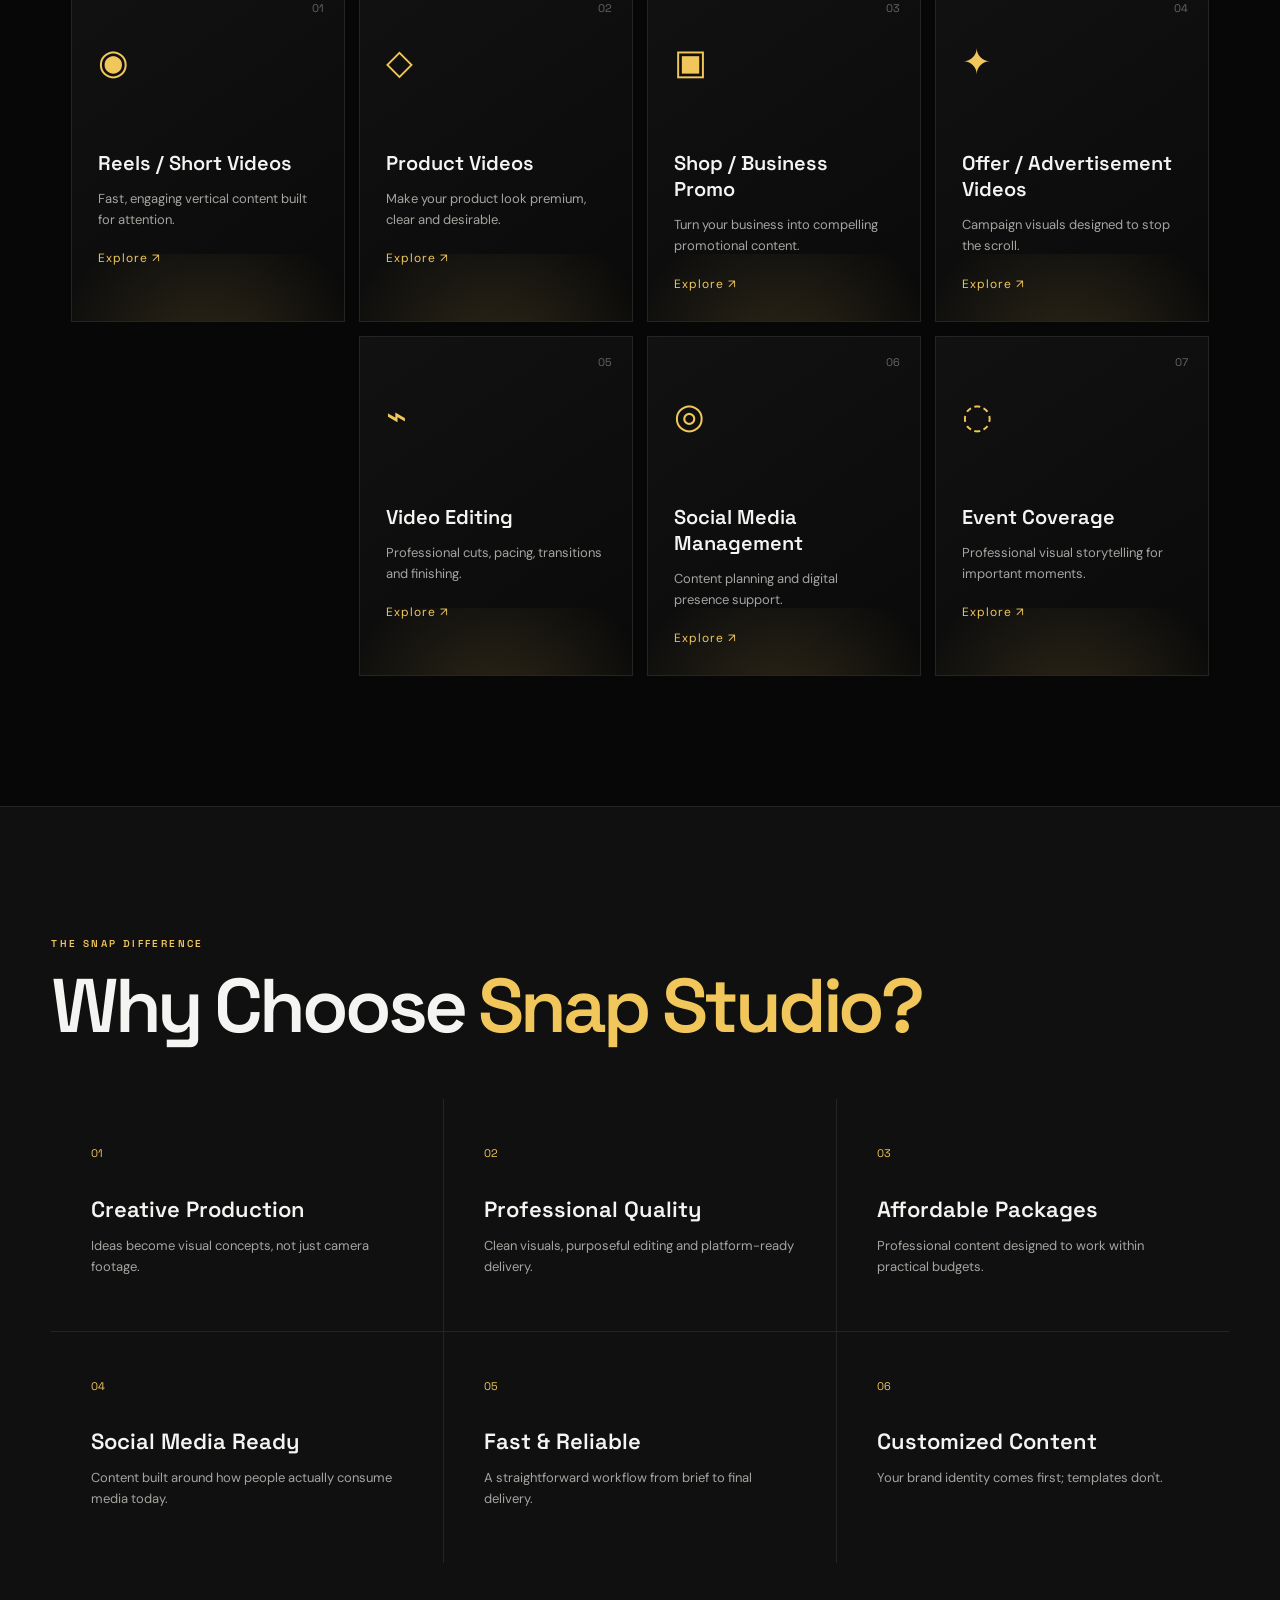
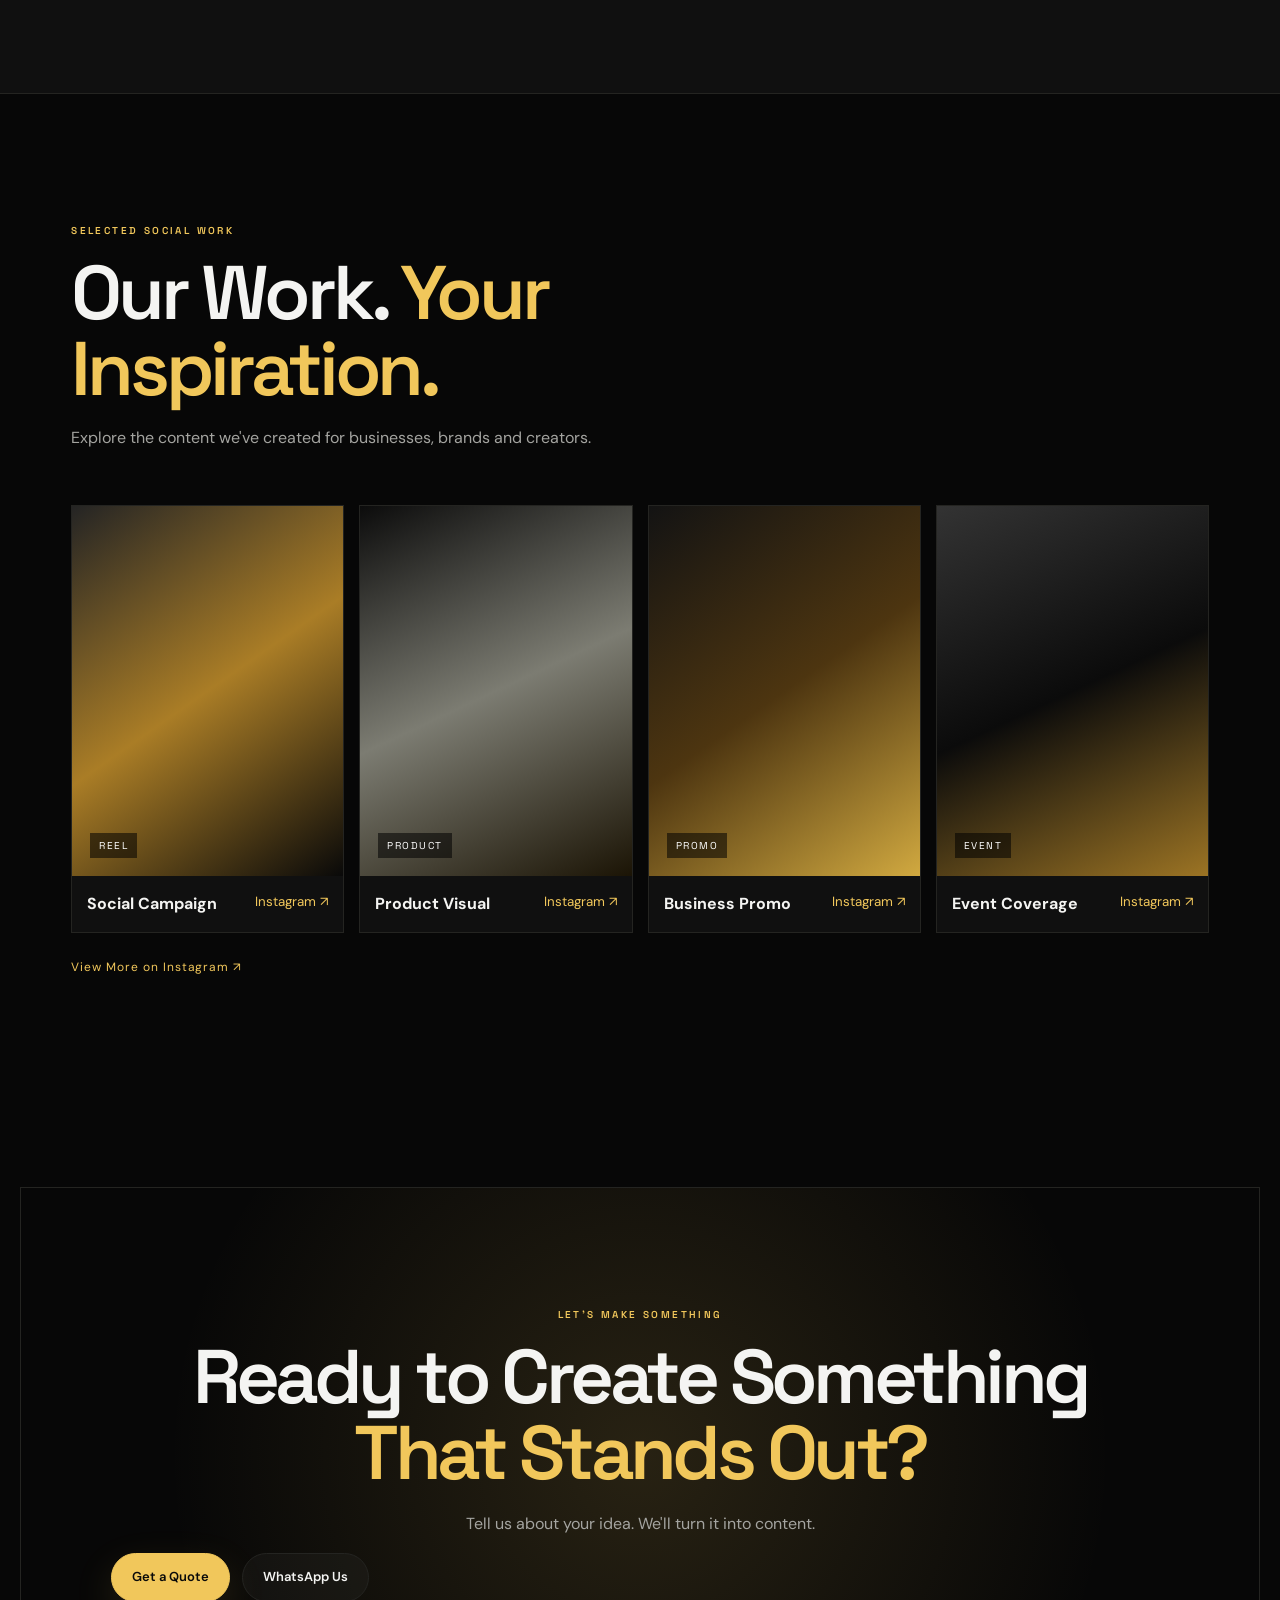
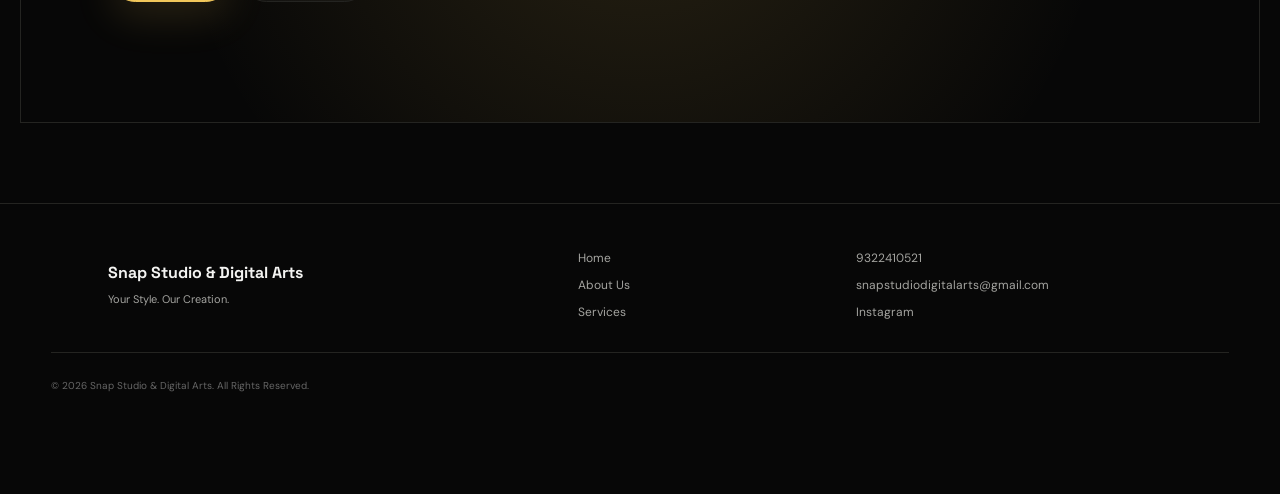
==== commit 4329b364: "Update index.html" ====
--- a/index.html
+++ b/index.html
@@ -8,17 +8,17 @@
   <meta property="og:title" content="Snap Studio & Digital Arts">
   <meta property="og:description" content="Your Style. Our Creation.">
   <meta property="og:type" content="website">
-  <link rel="icon" href="logo.svg" type="image/svg+xml">
+  <link rel="icon" href="logo.png" type="image/svg+xml">
   <link rel="preconnect" href="https://fonts.googleapis.com">
   <link rel="preconnect" href="https://fonts.gstatic.com" crossorigin>
   <link href="https://fonts.googleapis.com/css2?family=DM+Sans:wght@400;500;600;700&family=Space+Grotesk:wght@400;500;600;700&display=swap" rel="stylesheet">
   <link rel="stylesheet" href="styles.css">
 </head>
 <body>
-<div id="loader"><img src="logo.svg" alt="Snap Studio logo"><span>SNAP STUDIO</span></div>
+<div id="loader"><img src="logo.png" alt="Snap Studio logo"><span>SNAP STUDIO</span></div>
 
 <header class="nav">
-  <a class="brand" href="index.html"><img src="logo.svg" alt="Snap Studio"><span>SNAP STUDIO<small>& DIGITAL ARTS</small></span></a>
+  <a class="brand" href="index.html"><img src="logo.png" alt="Snap Studio"><span>SNAP STUDIO<small>& DIGITAL ARTS</small></span></a>
   <nav class="desktop-nav"><a class="active" href="index.html">Home</a><a href="about.html">About Us</a><a href="services.html">Services</a><a class="nav-cta" href="services.html#quote">Get a Quote</a></nav>
   <div class="nav-tools"><button id="themeToggle" aria-label="Toggle theme">☼</button><button class="menu-btn" id="menuBtn" aria-label="Open menu">☰</button></div>
 </header>
@@ -83,7 +83,7 @@
 </section>
 </main>
 
-<footer><div class="footer-brand"><img src="logo.svg" alt=""><div><strong>Snap Studio & Digital Arts</strong><span>Your Style. Our Creation.</span></div></div><div class="footer-links"><a href="index.html">Home</a><a href="about.html">About Us</a><a href="services.html">Services</a></div><div class="footer-contact"><a href="tel:+919322410521">9322410521</a><a href="mailto:snapstudiodigitalarts@gmail.com">snapstudiodigitalarts@gmail.com</a><a href="https://www.instagram.com/Snap_studio_digital_arts/" target="_blank">Instagram</a></div><div class="copyright">© 2026 Snap Studio & Digital Arts. All Rights Reserved.</div></footer>
+<footer><div class="footer-brand"><img src="logo.png" alt=""><div><strong>Snap Studio & Digital Arts</strong><span>Your Style. Our Creation.</span></div></div><div class="footer-links"><a href="index.html">Home</a><a href="about.html">About Us</a><a href="services.html">Services</a></div><div class="footer-contact"><a href="tel:+919322410521">9322410521</a><a href="mailto:snapstudiodigitalarts@gmail.com">snapstudiodigitalarts@gmail.com</a><a href="https://www.instagram.com/Snap_studio_digital_arts/" target="_blank">Instagram</a></div><div class="copyright">© 2026 Snap Studio & Digital Arts. All Rights Reserved.</div></footer>
 <div class="mobile-bar"><a href="https://wa.me/919322410521" target="_blank">WhatsApp</a><a href="tel:+919322410521">Call</a><a href="services.html#quote">Get Quote</a></div>
 <a class="wa-float" href="https://wa.me/919322410521" target="_blank" aria-label="WhatsApp">◔</a>
 <script src="script.js"></script>
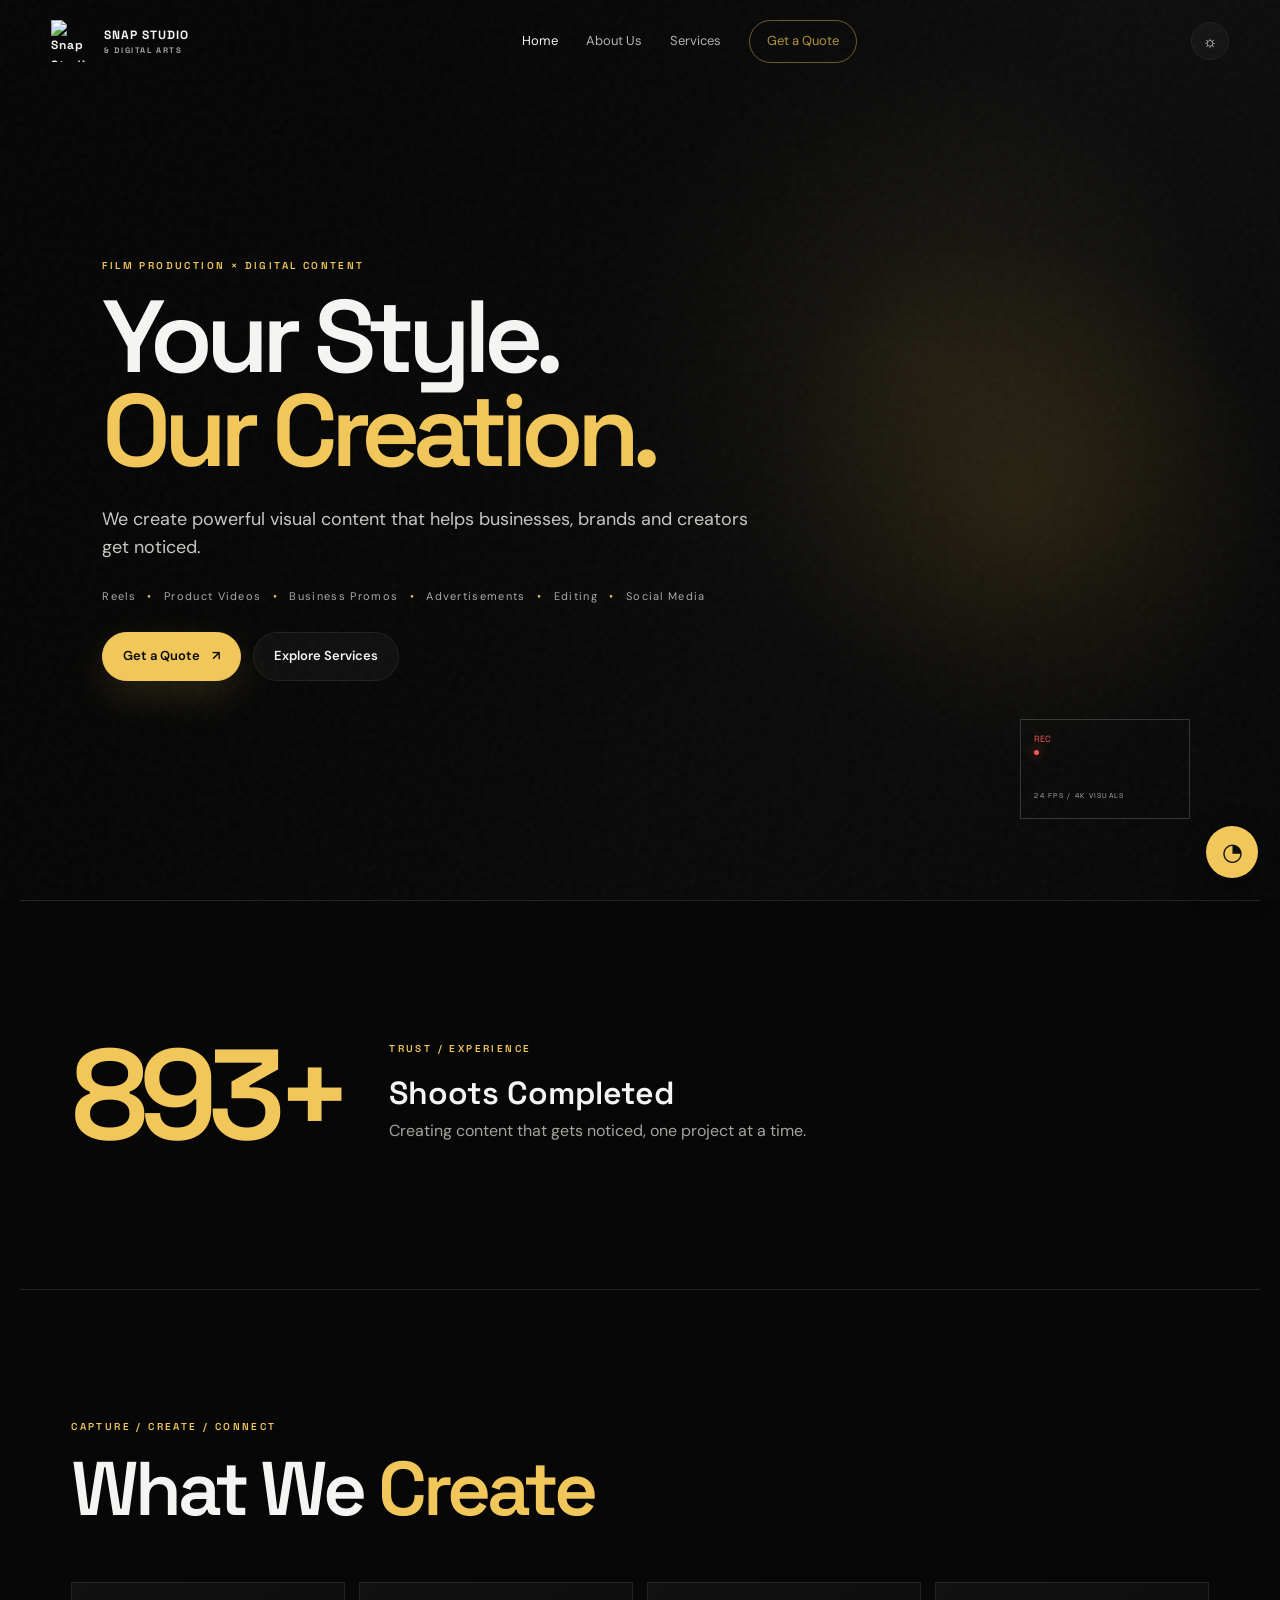
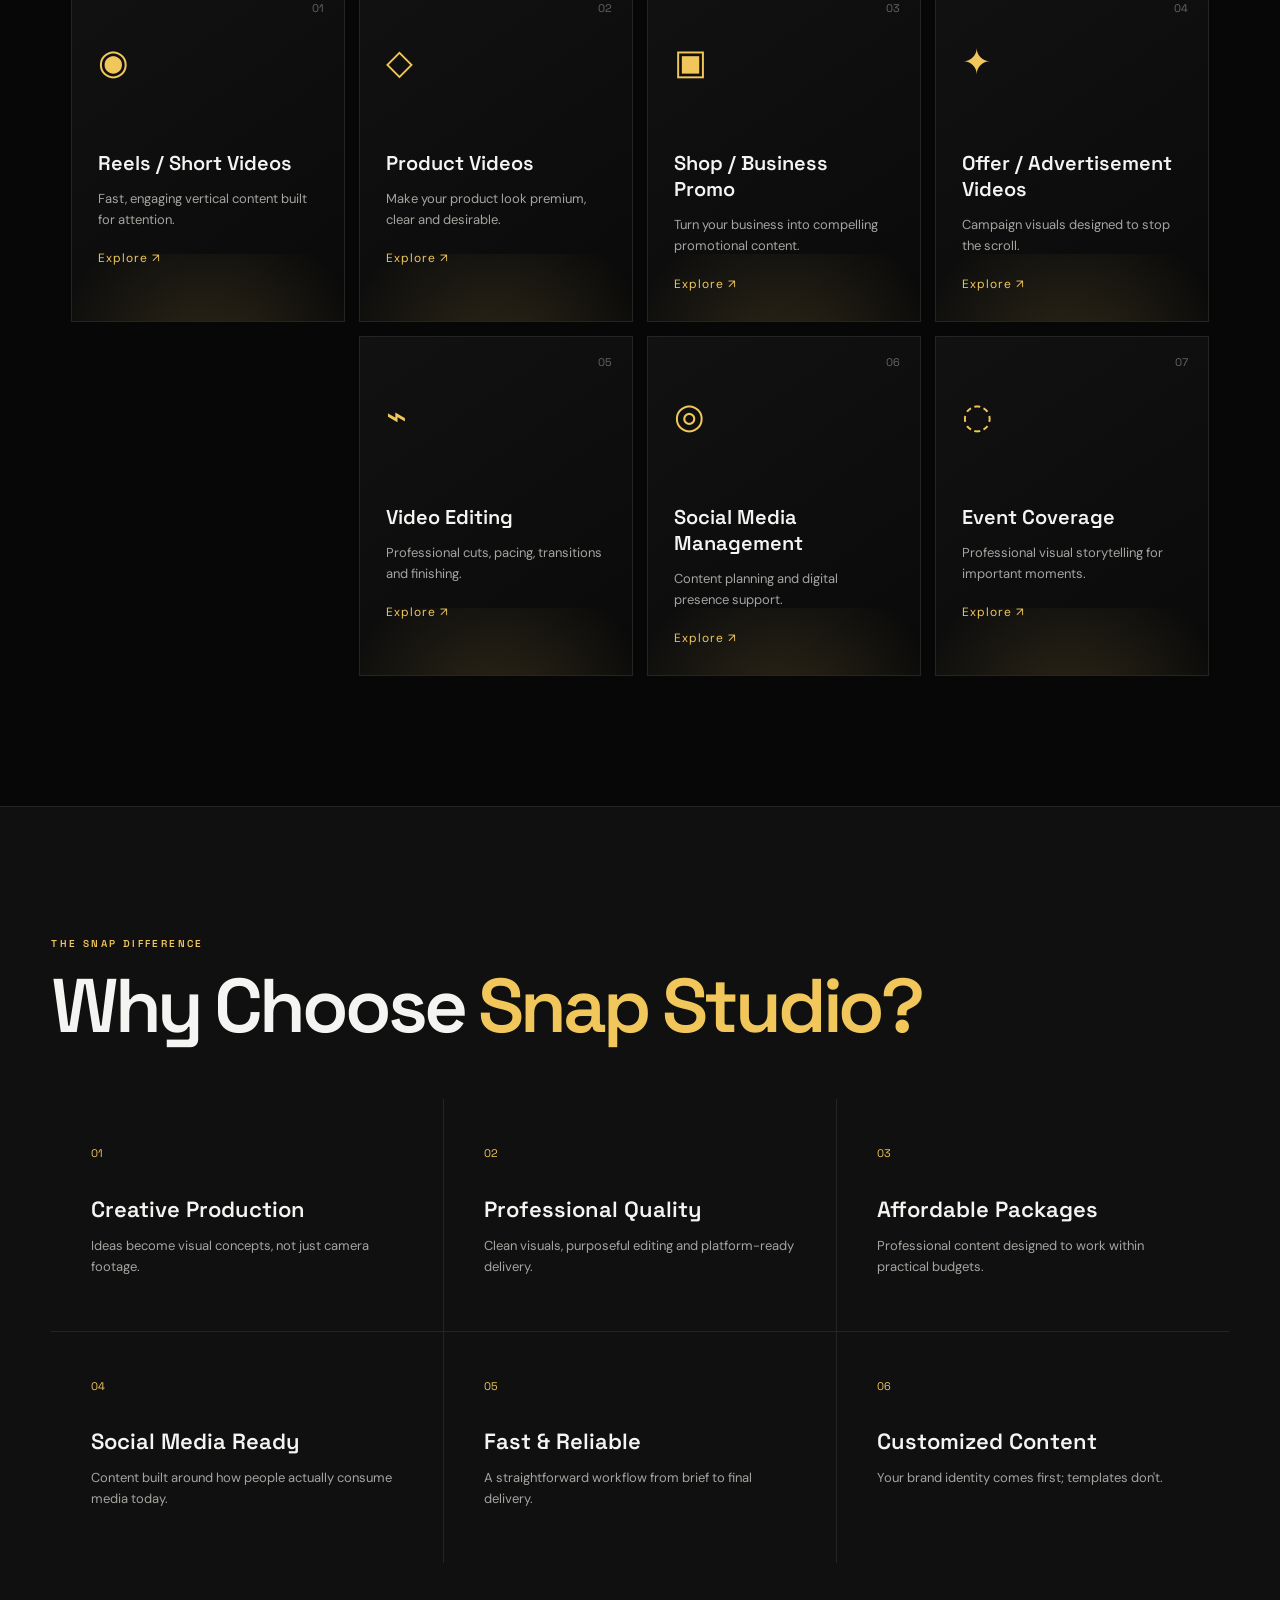
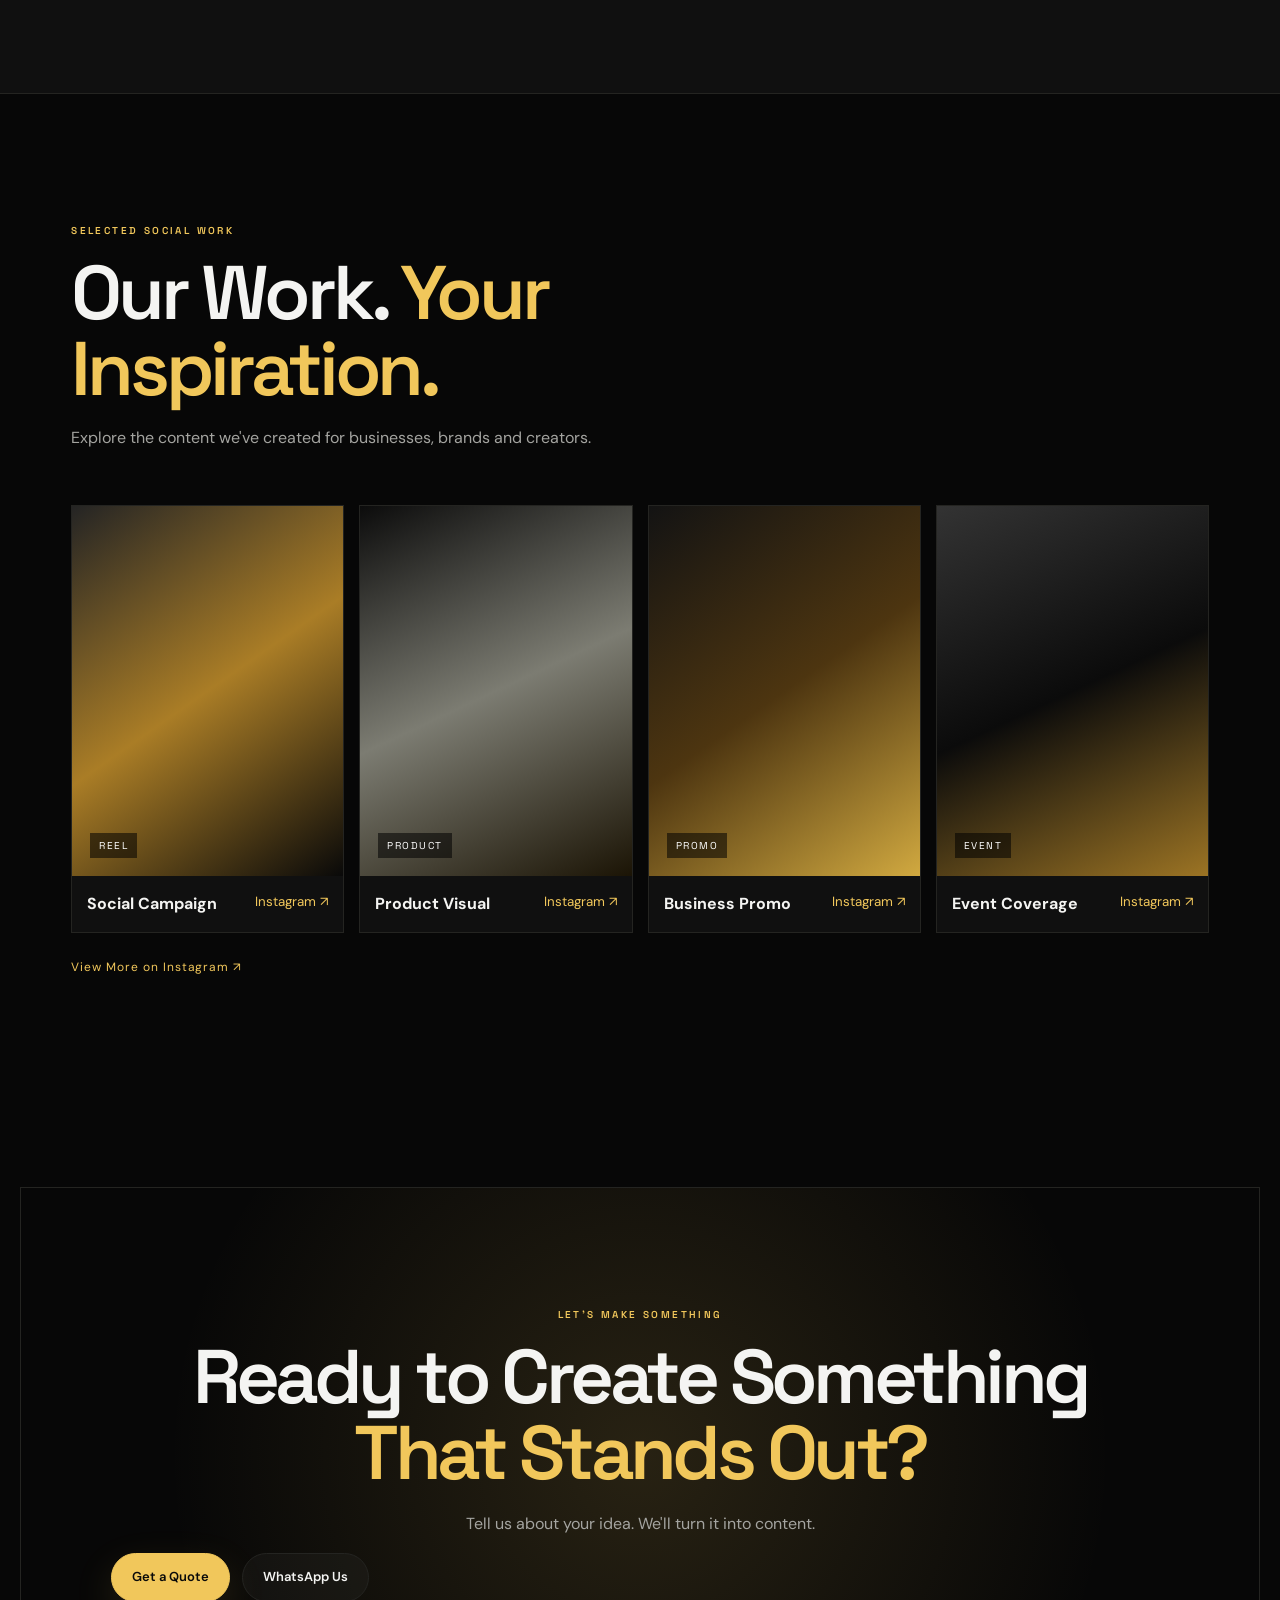
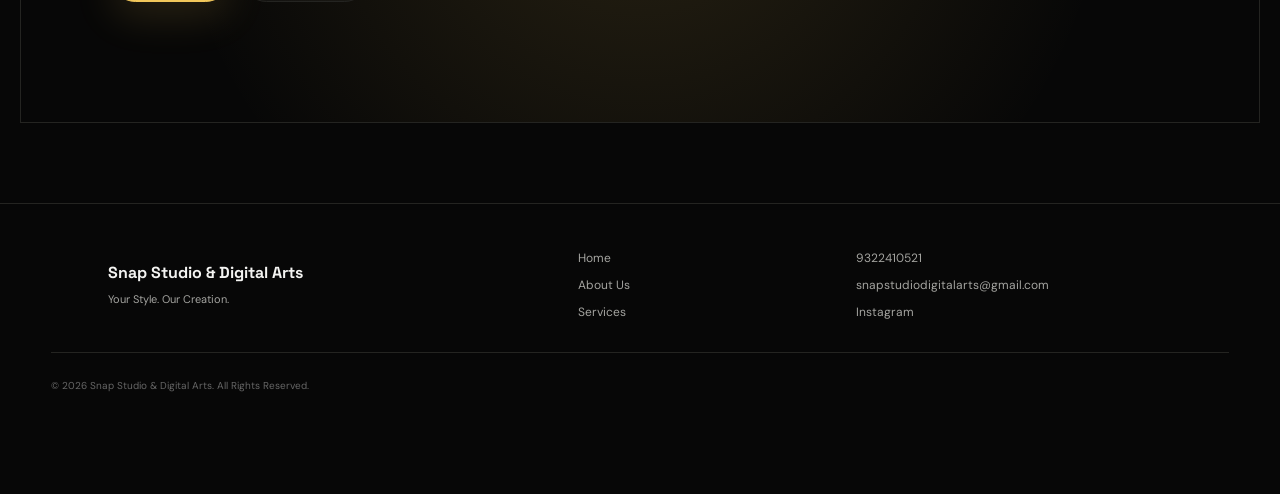
==== commit 9de9d782: "Update index.html" ====
--- a/index.html
+++ b/index.html
@@ -8,17 +8,17 @@
   <meta property="og:title" content="Snap Studio & Digital Arts">
   <meta property="og:description" content="Your Style. Our Creation.">
   <meta property="og:type" content="website">
-  <link rel="icon" href="logo.png" type="image/svg+xml">
+  <link rel="icon" href="Logo.png" type="image/svg+xml">
   <link rel="preconnect" href="https://fonts.googleapis.com">
   <link rel="preconnect" href="https://fonts.gstatic.com" crossorigin>
   <link href="https://fonts.googleapis.com/css2?family=DM+Sans:wght@400;500;600;700&family=Space+Grotesk:wght@400;500;600;700&display=swap" rel="stylesheet">
   <link rel="stylesheet" href="styles.css">
 </head>
 <body>
-<div id="loader"><img src="logo.png" alt="Snap Studio logo"><span>SNAP STUDIO</span></div>
+<div id="loader"><img src="Logo.png" alt="Snap Studio logo"><span>SNAP STUDIO</span></div>
 
 <header class="nav">
-  <a class="brand" href="index.html"><img src="logo.png" alt="Snap Studio"><span>SNAP STUDIO<small>& DIGITAL ARTS</small></span></a>
+  <a class="brand" href="index.html"><img src="Logo.png" alt="Snap Studio"><span>SNAP STUDIO<small>& DIGITAL ARTS</small></span></a>
   <nav class="desktop-nav"><a class="active" href="index.html">Home</a><a href="about.html">About Us</a><a href="services.html">Services</a><a class="nav-cta" href="services.html#quote">Get a Quote</a></nav>
   <div class="nav-tools"><button id="themeToggle" aria-label="Toggle theme">☼</button><button class="menu-btn" id="menuBtn" aria-label="Open menu">☰</button></div>
 </header>
@@ -83,7 +83,7 @@
 </section>
 </main>
 
-<footer><div class="footer-brand"><img src="logo.png" alt=""><div><strong>Snap Studio & Digital Arts</strong><span>Your Style. Our Creation.</span></div></div><div class="footer-links"><a href="index.html">Home</a><a href="about.html">About Us</a><a href="services.html">Services</a></div><div class="footer-contact"><a href="tel:+919322410521">9322410521</a><a href="mailto:snapstudiodigitalarts@gmail.com">snapstudiodigitalarts@gmail.com</a><a href="https://www.instagram.com/Snap_studio_digital_arts/" target="_blank">Instagram</a></div><div class="copyright">© 2026 Snap Studio & Digital Arts. All Rights Reserved.</div></footer>
+<footer><div class="footer-brand"><img src="Logo.png" alt=""><div><strong>Snap Studio & Digital Arts</strong><span>Your Style. Our Creation.</span></div></div><div class="footer-links"><a href="index.html">Home</a><a href="about.html">About Us</a><a href="services.html">Services</a></div><div class="footer-contact"><a href="tel:+919322410521">9322410521</a><a href="mailto:snapstudiodigitalarts@gmail.com">snapstudiodigitalarts@gmail.com</a><a href="https://www.instagram.com/Snap_studio_digital_arts/" target="_blank">Instagram</a></div><div class="copyright">© 2026 Snap Studio & Digital Arts. All Rights Reserved.</div></footer>
 <div class="mobile-bar"><a href="https://wa.me/919322410521" target="_blank">WhatsApp</a><a href="tel:+919322410521">Call</a><a href="services.html#quote">Get Quote</a></div>
 <a class="wa-float" href="https://wa.me/919322410521" target="_blank" aria-label="WhatsApp">◔</a>
 <script src="script.js"></script>
